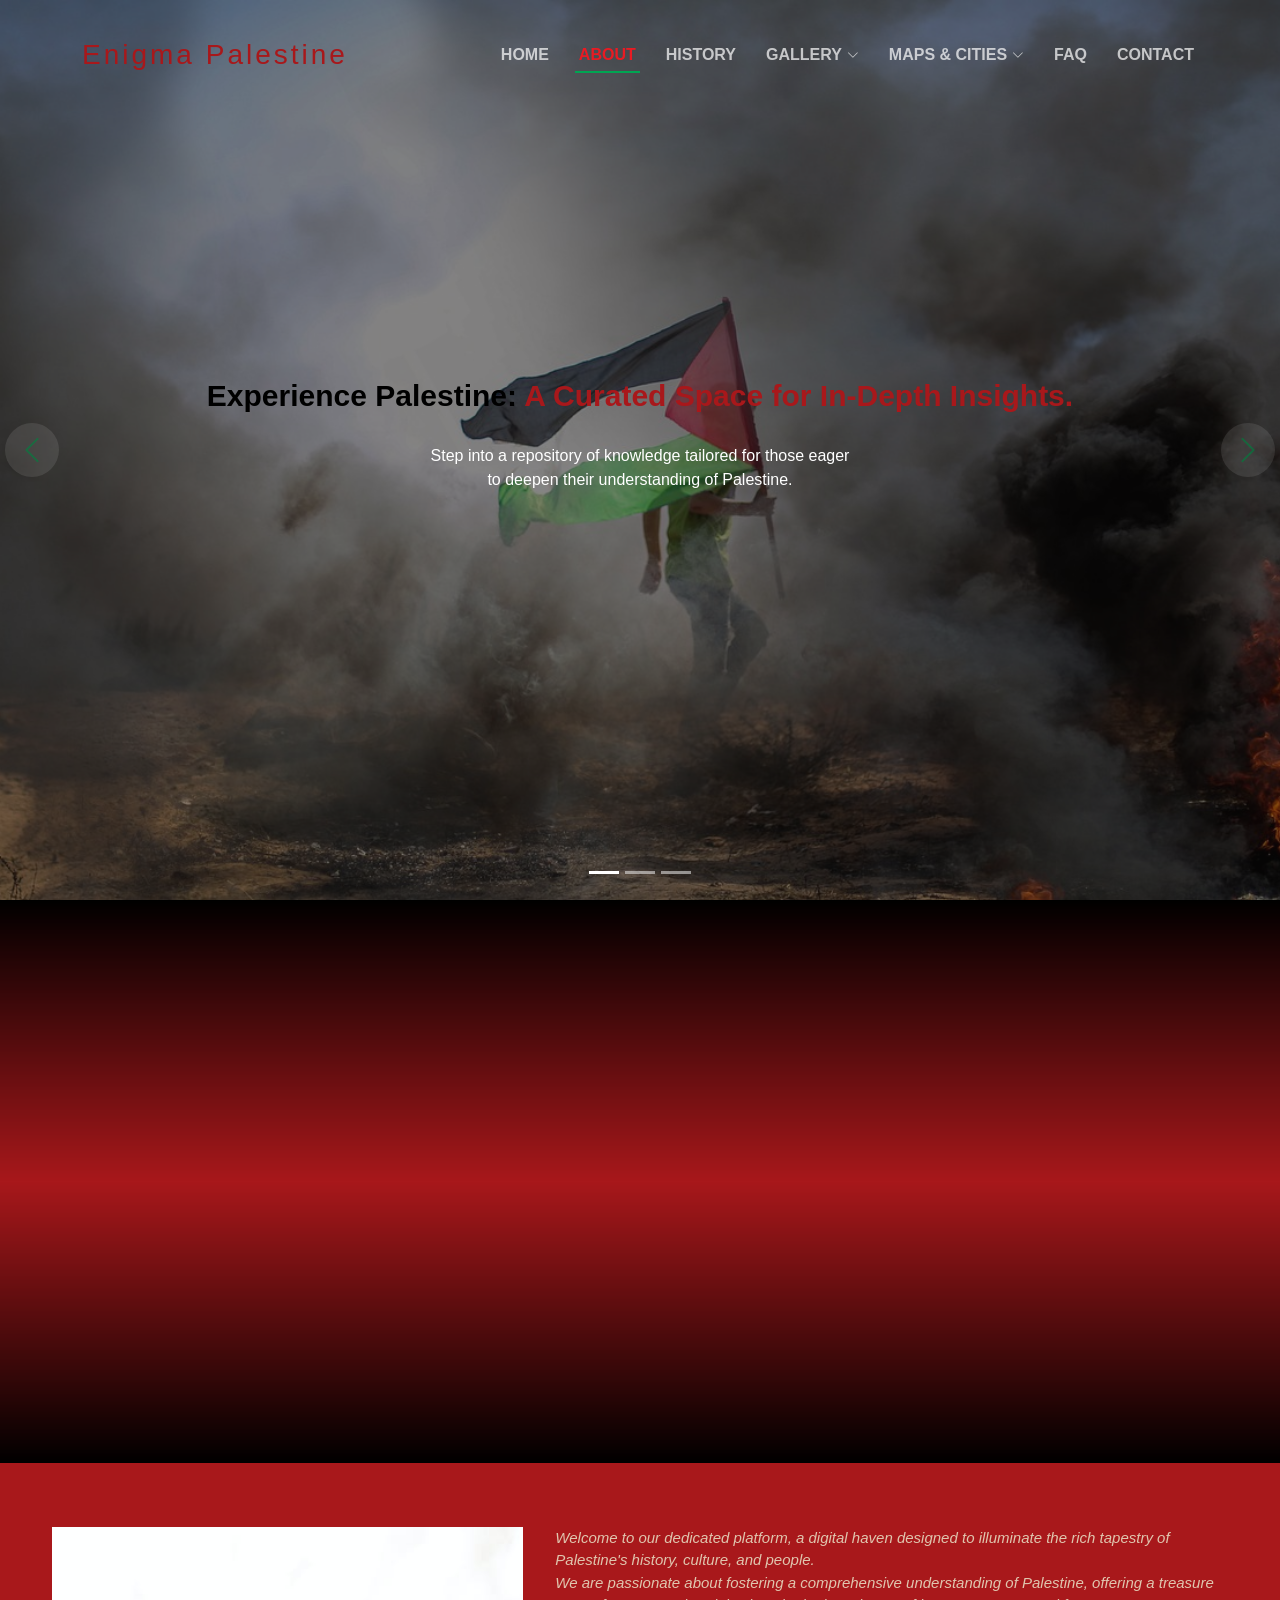
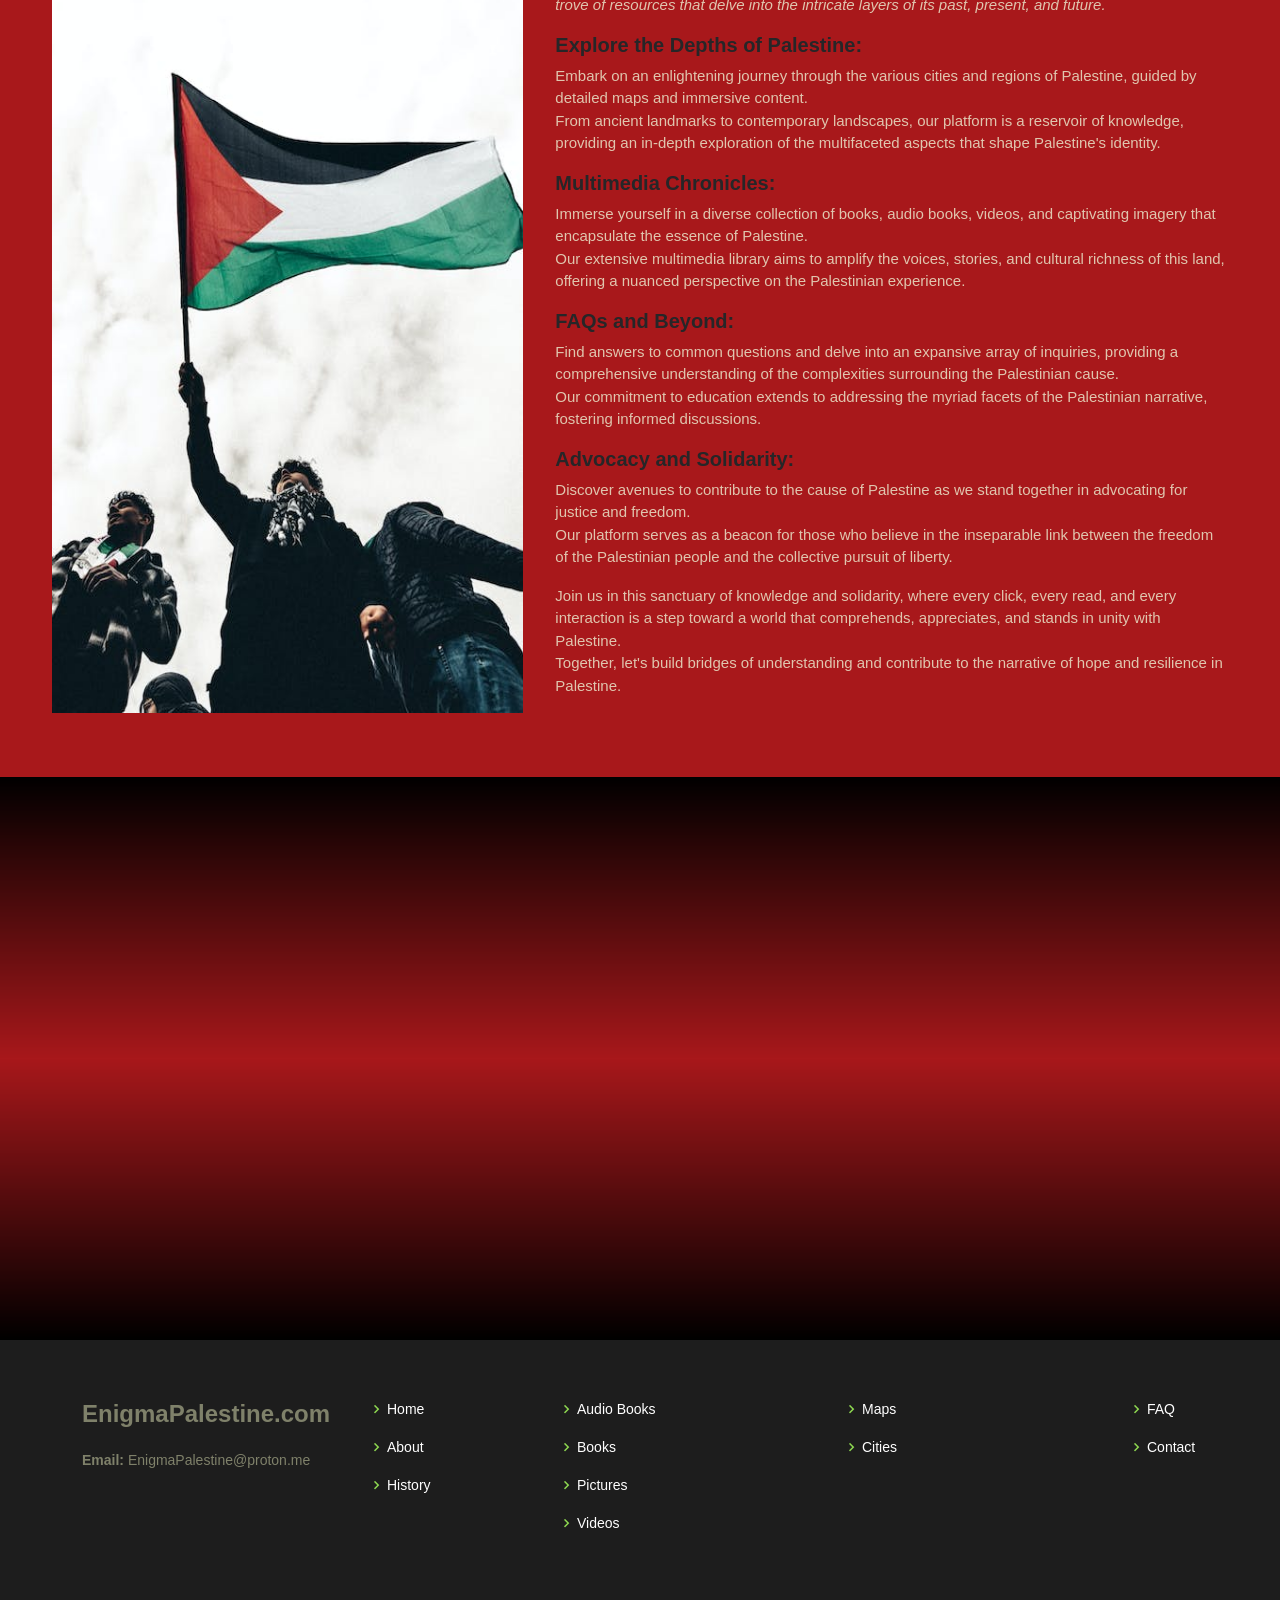
==== about.html @ 205404d0 "adjust the colours of about page." ====
<!DOCTYPE html>
<html lang="en">

    <head>
        <meta charset="utf-8">
        <meta content="width=device-width, initial-scale=1.0" name="viewport">

        <title>ABOUT</title>
        <meta content="" name="description">
        <meta content="" name="keywords">

                            <!-- Google Fonts -->

        <link href="https://fonts.googleapis.com/css?family=Poppins:300,300i,400,400i,600,600i,700,700i|Satisfy|Comic+Neue:300,300i,400,400i,700,700i" rel="stylesheet">

                            <!-- vendor Files -->

        <link href="./other/animate.css/animate.min.css" rel="stylesheet">
        <link href="./other/bootstrap/css/bootstrap.min.css" rel="stylesheet">
        <link href="./other/bootstrap-icons/bootstrap-icons.css" rel="stylesheet">
        <link href="./other/boxicons/css/boxicons.min.css" rel="stylesheet">
        <link href="./other/glightbox/css/glightbox.min.css" rel="stylesheet">
        <link href="./other/swiper/swiper-bundle.min.css" rel="stylesheet">
        <link href="./css/style.css" rel="stylesheet">

    </head>

    <body>

                            <!-- ======= Header ======= -->

        <header id="header" class="fixed-top d-flex align-items-center header-transparent">
            <div class="container-fluid container-xl d-flex align-items-center justify-content-between">

                <div class="logo me-auto">
                <h1><a href="index.html">Enigma Palestine</a></h1>
                </div>

                <nav id="navbar" class="navbar order-last order-lg-0">
                    <ul>
                        <li><a class="nav-link scrollto" href="index.html">Home</a></li>

                        <li><a class="nav-link scrollto active" href="about.html">About</a></li>

                        <li><a class="nav-link scrollto" href="history.html">History</a></li>

                        <li class="dropdown"><a class="nav-link scrollto" href="gallery.html"><span>Gallery</span> <i class="bi bi-chevron-down"></i></a>
                        <ul>
                            <li><a href="#">Audio Books</a></li>
                            <li><a href="#">Books</a></li>
                            <li><a href="#">Pictures</a></li>
                            <li><a href="#">Videos</a></li>
                        </ul>
                        </li>

                        <li class="dropdown"><a class="nav-link scrollto" href="maps&cities.html"><span>Maps & Cities</span> <i class="bi bi-chevron-down"></i></a>
                        <ul>
                            <li><a href="maps.html">Maps</a></li>
                            <li><a href="cities.html">Cities</a></li>
                        </ul>
                        </li>

                        <li><a class="nav-link scrollto" href="faq.html">FAQ</a></li>

                        <li><a class="nav-link scrollto" href="contact.html">Contact</a></li>
                    </ul>
                    <i class="bi bi-list mobile-nav-toggle"></i>
                </nav>

            </div>
        </header>

                            <!-- /Header -->

                            <!-- ======= Hero Section ======= -->

        <section id="hero">
            <div class="hero-container">
                <div id="heroCarousel" data-bs-interval="5000" class="carousel slide carousel-fade" data-bs-ride="carousel">
    
                    <ol class="carousel-indicators" id="hero-carousel-indicators"></ol>
    
                <div class="carousel-inner" role="listbox">
    
                                <!-- Slide 1 -->
                    <div class="carousel-item active" style="background-image: url(./img/slide.jpg);">
                        <div class="carousel-container">
                            <div class="carousel-content">
                            <h2 class="animate__animated animate__fadeInDown"><span>Experience Palestine:</span> A Curated Space for In-Depth Insights.</h2>
                            <p class="animate__animated animate__fadeInUp">Step into a repository of knowledge tailored for those eager to deepen their understanding of Palestine.</p>
                            </div>
                        </div>
                    </div>
    
                                <!-- Slide 2 -->
                    <div class="carousel-item" style="background-image: url(./img/slide.jpg);">
                    <div class="carousel-container">
                        <div class="carousel-content">
                        <h2 class="animate__animated animate__fadeInDown"><span>Championing Palestinian Freedom:</span> Our Collective Home.</h2>
                        <p class="animate__animated animate__fadeInUp">We stand as a haven for those who share the conviction that the freedom of the Palestinian people is a crucial element in attaining our shared liberation.<br>
                            Offering resources and historical insights, we embrace all who stand in solidarity with Palestine.</p>
                        </div>
                    </div>
                    </div>
    
                                <!-- Slide 3 -->
                    <div class="carousel-item" style="background-image: url(./img/slide.jpg);">
                    <div class="carousel-container">
                        <div class="carousel-content">
                        <h2 class="animate__animated animate__fadeInDown"><span>Solidarity for Palestine:</span> An Inclusive Haven.</h2>
                        <p class="animate__animated animate__fadeInUp">In this welcoming sanctuary, we bring together individuals who understand that the freedom of the Palestinian people is inseparable from our joint pursuit of collective liberty.<br>
                            Explore a treasure trove of materials and stories that echo the essence of unity in support of Palestine.</p>
                        </div>
                    </div>
                    </div>
    
                </div>
    
                <a class="carousel-control-prev" href="#heroCarousel" role="button" data-bs-slide="prev">
                    <span class="carousel-control-prev-icon bi bi-chevron-left" aria-hidden="true"></span>
                </a>
    
                <a class="carousel-control-next" href="#heroCarousel" role="button" data-bs-slide="next">
                    <span class="carousel-control-next-icon bi bi-chevron-right" aria-hidden="true"></span>
                </a>
    
                </div>
            </div>
        </section>
                        
                                                    <!-- /Hero -->

                            <!--======Banner======-->
        <main id="main">

        <section>
            <main>
                <div class='banner-3'></div>
            </main>
        </section>

                            <!--======/Banner======-->

                            <!-- ======= About Section ======= -->

        <section id="about" class="about">
            <div class="container-fluid p-5">

                <div class="row">

                    <div class="col-lg-5 align-items-stretch p-3">
                        <img src="./img/about.jpeg" style="width: 100%; height: 100%;" loading="lazy" alt="">
                    </div>
                    

                    <div class="col-lg-7 d-flex flex-column justify-content-center align-items-stretch p-3">

                        <div class="content">
                        <p class="fst-italic">
                            Welcome to our dedicated platform, a digital haven designed to illuminate the rich tapestry of Palestine's history, culture, and people.<br>
                            We are passionate about fostering a comprehensive understanding of Palestine, offering a treasure trove of resources that delve into the intricate layers of its past, present, and future.
                        </p>
                        <h4>Explore the Depths of Palestine:</h4>
                        <p>
                            Embark on an enlightening journey through the various cities and regions of Palestine, guided by detailed maps and immersive content.<br>
                            From ancient landmarks to contemporary landscapes, our platform is a reservoir of knowledge, providing an in-depth exploration of the multifaceted aspects that shape Palestine's identity.
                        </p>
                        <h4>Multimedia Chronicles:</h4>
                        <p>
                            Immerse yourself in a diverse collection of books, audio books, videos, and captivating imagery that encapsulate the essence of Palestine.<br>
                            Our extensive multimedia library aims to amplify the voices, stories, and cultural richness of this land, offering a nuanced perspective on the Palestinian experience.
                        </p>
                        <h4>FAQs and Beyond:</h4>
                        <p>
                            Find answers to common questions and delve into an expansive array of inquiries, providing a comprehensive understanding of the complexities surrounding the Palestinian cause.<br>
                            Our commitment to education extends to addressing the myriad facets of the Palestinian narrative, fostering informed discussions.
                        </p>
                        <h4>Advocacy and Solidarity:</h4>
                        <p>
                            Discover avenues to contribute to the cause of Palestine as we stand together in advocating for justice and freedom.<br>
                            Our platform serves as a beacon for those who believe in the inseparable link between the freedom of the Palestinian people and the collective pursuit of liberty.
                        </p>
                        <p>
                            Join us in this sanctuary of knowledge and solidarity, where every click, every read, and every interaction is a step toward a world that comprehends, appreciates, and stands in unity with Palestine.<br>
                            Together, let's build bridges of understanding and contribute to the narrative of hope and resilience in Palestine.</p>
                        </p>
                        </div>

                    </div>

                </div>

            </div>
        </section>

                        <!-- End About Section -->

                        <!--======Banner======-->

        <section>
            <main>
                <div class='banner-3'></div>
            </main>
        </section>

                        <!--======/Banner======-->

                            <!-- ======= Footer ======= -->

        <footer id="footer">
            <div class="footer-top">
                <div class="container">
                    <div class="row">
                
                        <div class="col-lg-3 col-md-6">
                        <div class="footer-info">
                            <h3>EnigmaPalestine.com</h3>
                            <p>
                            <strong>Email:</strong> EnigmaPalestine@proton.me<br>
                            </p>
                        </div>
                        </div>
                
                        <div class="col-lg-2 col-md-6 footer-links">
                        <ul>
                            <li><i class="bx bx-chevron-right"></i> <a href="index.html">Home</a></li>
                            <li><i class="bx bx-chevron-right"></i> <a href="about.html">About</a></li>
                            <li><i class="bx bx-chevron-right"></i> <a href="history.html">History</a></li>
                        </ul>
                        </div>
                
                        <div class="col-lg-3 col-md-6 footer-links">
                        <ul>
                            <li><i class="bx bx-chevron-right"></i> <a href="audiobooks.html">Audio Books</a></li>
                            <li><i class="bx bx-chevron-right"></i> <a href="books.html">Books</a></li>
                            <li><i class="bx bx-chevron-right"></i> <a href="pictures.html">Pictures</a></li>
                            <li><i class="bx bx-chevron-right"></i> <a href="videos.html">Videos</a></li>
                        </ul>
                        </div>
                
                        <div class="col-lg-3 col-md-6 footer-links">
                        <ul>
                            <li><i class="bx bx-chevron-right"></i> <a href="maps.html">Maps</a></li>
                            <li><i class="bx bx-chevron-right"></i> <a href="cities.html">Cities</a></li>
                        </ul>
                        </div>
                
                        <div class="col-lg-1 col-md-6 footer-links">
                        <ul>
                            <li><i class="bx bx-chevron-right"></i> <a href="faq.html">FAQ</a></li>
                            <li><i class="bx bx-chevron-right"></i> <a href="contact.html">Contact</a></li>
                        </ul>
                        </div>
                
                    </div>
                </div>
            </div>
        </footer>
        
                            <!-- /Footer -->

        <a href="#" class="back-to-top d-flex align-items-center justify-content-center"><i class="bi bi-arrow-up-short"></i></a>

                            <!-- JS Files -->
        <script src="./other/bootstrap/js/bootstrap.bundle.min.js"></script>
        <script src="./other/glightbox/js/glightbox.min.js"></script>
        <script src="./other/isotope-layout/isotope.pkgd.min.js"></script>
        <script src="./other/swiper/swiper-bundle.min.js"></script>
        <script src="./other/php-email-form/validate.js"></script>
        <script src="./js/main.js"></script>
    
    </body>

</html>
---- css/style.css ----
/*--------------------------------------------------------------
# General
--------------------------------------------------------------*/
body {
  font-family: "Open Sans", sans-serif;
  color: #262628;
  background-color: #A8181B;
}

a {
  text-decoration: none;
  color: #ffb03b;
}

a:hover {
  color: #ffc56e;
  text-decoration: none;
}

h1,
h2,
h3,
h4,
h5,
h6 {
  font-family: "Roboto", sans-serif;
}

/*---------------------------------------
# Banners Section
----------------------------------------*/
.banner-1 {
  width: 75%;
  margin-left: calc(50% - 50vw);
  width: 100vw;
  height: 62.5vmin;
  min-height: 15em;
  background: linear-gradient(#000, transparent, #000),
              url('../img/banner/01.jpg') 50% / cover fixed; /* Use fixed background-attachment */
  background-blend-mode: multiply;
  overflow: hidden; /* Hide overflowing content */
}

.banner-2 {
  width: 75%;
  margin-left: calc(50% - 50vw);
  width: 100vw;
  height: 62.5vmin;
  min-height: 15em;
  background: linear-gradient(#000, transparent, #000),
              url('../img/banner/02.jpg') 50% / cover fixed; /* Use fixed background-attachment */
  background-blend-mode: multiply;
  overflow: hidden; /* Hide overflowing content */
}

.banner-3 {
  width: 75%;
  margin-left: calc(50% - 50vw);
  width: 100vw;
  height: 62.5vmin;
  min-height: 15em;
  background: linear-gradient(#000, transparent, #000),
              url('../img/banner/03.jpg') 50% / cover fixed; /* Use fixed background-attachment */
  background-blend-mode: multiply;
  overflow: hidden; /* Hide overflowing content */
}

.banner-4 {
  width: 75%;
  margin-left: calc(50% - 50vw);
  width: 100vw;
  height: 62.5vmin;
  min-height: 15em;
  background: linear-gradient(#000, transparent, #000),
              url('../img/banner/04.jpg') 50% / cover fixed; /* Use fixed background-attachment */
  background-blend-mode: multiply;
  overflow: hidden; /* Hide overflowing content */
}

.banner-5 {
  width: 75%;
  margin-left: calc(50% - 50vw);
  width: 100vw;
  height: 62.5vmin;
  min-height: 15em;
  background: linear-gradient(#000, transparent, #000),
              url('../img/banner/05.jpg') 50% / cover fixed; /* Use fixed background-attachment */
  background-blend-mode: multiply;
  overflow: hidden; /* Hide overflowing content */
}

.banner-6 {
  width: 75%;
  margin-left: calc(50% - 50vw);
  width: 100vw;
  height: 62.5vmin;
  min-height: 15em;
  background: linear-gradient(#000, transparent, #000),
              url('../img/banner/06.jpg') 50% / cover fixed; /* Use fixed background-attachment */
  background-blend-mode: multiply;
  overflow: hidden; /* Hide overflowing content */
}

.banner-7 {
  width: 75%;
  margin-left: calc(50% - 50vw);
  width: 100vw;
  height: 62.5vmin;
  min-height: 15em;
  background: linear-gradient(#000, transparent, #000),
              url('../img/banner/07.jpg') 50% / cover fixed; /* Use fixed background-attachment */
  background-blend-mode: multiply;
  overflow: hidden; /* Hide overflowing content */
}
/*--------------------------------------------------------------
# Back to top button
--------------------------------------------------------------*/
.back-to-top {
  position: fixed;
  visibility: hidden;
  opacity: 0;
  right: 15px;
  bottom: 15px;
  z-index: 996;
  background: #00A552;
  width: 40px;
  height: 40px;
  border-radius: 4px;
  transition: all 0.4s;
}

.back-to-top i {
  font-size: 28px;
  color: #fff;
  line-height: 0;
}

.back-to-top:hover {
  background: #00A552;
  color: #fff;
}

.back-to-top.active {
  visibility: visible;
  opacity: 1;
}

/*--------------------------------------------------------------
# Header
--------------------------------------------------------------*/
#header {
  top: 20px;
  height: 70px;
  z-index: 997;
  transition: all 0.5s;
  padding: 10px 0;
  background: rgba(26, 24, 22, 0.85);
}

#header.header-transparent {
  background: transparent;
}

#header.header-scrolled {
  top: 0;
  background: rgba(26, 24, 22, 0.85);
}

#header .logo h1 {
  font-size: 28px;
  margin: 0;
  line-height: 1;
  font-weight: 400;
  letter-spacing: 3px;
}

#header .logo h1 a,
#header .logo h1 a:hover {
  color: #A8181B;
  text-decoration: none;
}

#header .logo img {
  padding: 0;
  margin: 0;
  max-height: 40px;
}

/*--------------------------------------------------------------
# Navigation Menu
--------------------------------------------------------------*/
/**
* Desktop Navigation 
*/
.navbar {
  padding: 0;
}

.navbar ul {
  margin: 0;
  padding: 0;
  display: flex;
  list-style: none;
  align-items: center;
}

.navbar li {
  position: relative;
}

.navbar>ul>li {
  white-space: nowrap;
  padding: 10px 0 10px 22px;
}

.navbar a,
.navbar a:focus {
  display: flex;
  align-items: center;
  justify-content: space-between;
  padding: 0 4px;
  font-family: "Roboto", sans-serif;
  font-size: 16px;
  font-weight: 600;
  color: rgba(255, 255, 255, 0.7);
  white-space: nowrap;
  transition: 0.3s;
  text-transform: uppercase;
  position: relative;
}

.navbar a i,
.navbar a:focus i {
  font-size: 12px;
  line-height: 0;
  margin-left: 5px;
}

.navbar>ul>li>a:before {
  content: "";
  position: absolute;
  width: 100%;
  height: 2px;
  bottom: -6px;
  left: 0;
  background-color: #00A552;
  visibility: hidden;
  width: 0px;
  transition: all 0.3s ease-in-out 0s;
}

.navbar a:hover:before,
.navbar li:hover>a:before,
.navbar .active:before {
  visibility: visible;
  width: 100%;
}

.navbar a:hover,
.navbar .active,
.navbar .active:focus,
.navbar li:hover>a {
  color: #E91B23;
}

.navbar .getstarted,
.navbar .getstarted:focus {
  padding: 8px 25px;
  margin-left: 12px;
  border-radius: 4px;
  color: #fff;
  font-weight: 400;
  font-family: "Poppins", sans-serif;
  border: 2px solid #5c9f24;
}

.navbar .getstarted:hover,
.navbar .getstarted:focus:hover {
  color: #fff;
  background: #5c9f24;
}

.navbar .getstarted:hover:before,
.navbar li:hover>.getstarted:before {
  visibility: hidden;
}

.navbar .dropdown ul {
  display: block;
  position: absolute;
  left: 22px;
  top: calc(100% + 30px);
  margin: 0;
  padding: 10px 0;
  z-index: 99;
  opacity: 0;
  visibility: hidden;
  background: rgba(255, 255, 255, 0.7);
  box-shadow: 0px 0px 30px rgba(127, 137, 161, 0.25);
  transition: 0.3s;
}

.navbar .dropdown ul li {
  min-width: 200px;
}

.navbar .dropdown ul a {
  padding: 10px 20px;
  font-size: 15px;
  font-weight: 600;
  text-transform: none;
  color: #2a2a2a;
}

.navbar .dropdown ul a i {
  font-size: 12px;
}

.navbar .dropdown ul a:hover,
.navbar .dropdown ul .active:hover,
.navbar .dropdown ul li:hover>a {
  color: #A8181B;
}

.navbar .dropdown:hover>ul {
  opacity: 1;
  top: 100%;
  visibility: visible;
}

.navbar .dropdown .dropdown ul {
  top: 0;
  left: calc(100% - 30px);
  visibility: hidden;
}

.navbar .dropdown .dropdown:hover>ul {
  opacity: 1;
  top: 0;
  left: 100%;
  visibility: visible;
}

@media (max-width: 1366px) {
  .navbar .dropdown .dropdown ul {
    left: -90%;
  }

  .navbar .dropdown .dropdown:hover>ul {
    left: -100%;
  }
}

/**
* Mobile Navigation 
*/
.mobile-nav-toggle {
  color: #00A552;
  font-size: 28px;
  cursor: pointer;
  display: none;
  line-height: 0;
  transition: 0.5s;
}

.mobile-nav-toggle.bi-x {
  color: #00A552;
}

@media (max-width: 991px) {
  .mobile-nav-toggle {
    display: block;
  }

  .navbar ul {
    display: none;
  }
}

.navbar-mobile {
  position: fixed;
  overflow: hidden;
  top: 0;
  right: 0;
  left: 0;
  bottom: 0;
  background: rgba(17, 17, 17, 0.9);
  transition: 0.3s;
  z-index: 999;
}

.navbar-mobile .mobile-nav-toggle {
  position: absolute;
  top: 15px;
  right: 15px;
}

.navbar-mobile ul {
  display: block;
  position: absolute;
  top: 55px;
  right: 15px;
  bottom: 15px;
  left: 15px;
  padding: 10px 0;
  background-color: #7F816A;
  overflow-y: auto;
  transition: 0.3s;
}

.navbar-mobile a,
.navbar-mobile a:focus {
  padding: 10px 20px;
  font-size: 15px;
  color: #2a2a2a;
}

.navbar-mobile a:hover,
.navbar-mobile .active,
.navbar-mobile li:hover>a {
  color: #A8181B;
}

.navbar-mobile>ul>li {
  white-space: nowrap;
  padding: 0;
}

.navbar-mobile a:hover:before,
.navbar-mobile li:hover>a:before,
.navbar-mobile .active:before {
  visibility: hidden;
}

.navbar-mobile .getstarted,
.navbar-mobile .getstarted:focus {
  margin: 15px;
  color: #5c9f24;
  padding-left: 15px;
}

.navbar-mobile .dropdown ul {
  position: static;
  display: none;
  margin: 10px 20px;
  padding: 10px 0;
  z-index: 99;
  opacity: 1;
  visibility: visible;
  background: #7F816A;
  box-shadow: 0px 0px 30px rgba(127, 137, 161, 0.25);
}

.navbar-mobile .dropdown ul li {
  min-width: 200px;
}

.navbar-mobile .dropdown ul a {
  padding: 10px 20px;
}

.navbar-mobile .dropdown ul a i {
  font-size: 12px;
}

.navbar-mobile .dropdown ul a:hover,
.navbar-mobile .dropdown ul .active:hover,
.navbar-mobile .dropdown ul li:hover>a {
  color: #5c9f24;
}

.navbar-mobile .dropdown>.dropdown-active {
  display: block;
}


/*--------------------------------------------------------------
# Hero Section
--------------------------------------------------------------*/
#hero {
  width: 100%;
  height: 100vh;
  background-color: rgba(39, 37, 34, 0.8);
  overflow: hidden;
  padding: 0;
}

#hero .carousel-item {
  width: 100%;
  height: 100vh;
  background-size: cover;
  background-position: center;
  background-repeat: no-repeat;
}

#hero .carousel-item::before {
  content: "";
  background-color: rgba(12, 11, 10, 0.5);
  position: absolute;
  top: 0;
  right: 0;
  left: 0;
  bottom: 0;
}

#hero .carousel-container {
  display: flex;
  justify-content: center;
  align-items: center;
  position: absolute;
  bottom: 0;
  top: 0;
  left: 0;
  right: 0;
}

#hero .carousel-content {
  text-align: center;
}

#hero h2 {
  color: #A8181B;
  margin-bottom: 30px;
  font-size: 30px;
  font-weight: 700;
}

#hero h2 span {
  color: black;
}

#hero p {
  width: 80%;
  animation-delay: 0.4s;
  margin: 0 auto 30px auto;
  color: #FFFFFF;
}

#hero .carousel-inner .carousel-item {
  transition-property: opacity;
  background-position: center top;
}

#hero .carousel-inner .carousel-item,
#hero .carousel-inner .active.carousel-item-start,
#hero .carousel-inner .active.carousel-item-end {
  opacity: 0;
}

#hero .carousel-inner .active,
#hero .carousel-inner .carousel-item-next.carousel-item-start,
#hero .carousel-inner .carousel-item-prev.carousel-item-end {
  opacity: 1;
  transition: 0.5s;
}

#hero .carousel-inner .carousel-item-next,
#hero .carousel-inner .carousel-item-prev,
#hero .carousel-inner .active.carousel-item-start,
#hero .carousel-inner .active.carousel-item-end {
  left: 0;
  transform: translate3d(0, 0, 0);
}

#hero .carousel-control-next-icon,
#hero .carousel-control-prev-icon {
  background: none;
  font-size: 30px;
  line-height: 0;
  width: auto;
  height: auto;
  background: rgba(255, 255, 255, 0.2);
  border-radius: 50px;
  transition: 0.3s;
  color: #00A552;
  width: 54px;
  height: 54px;
  display: flex;
  align-items: center;
  justify-content: center;
}

#hero .carousel-control-next-icon:hover,
#hero .carousel-control-prev-icon:hover {
  background: rgba(255, 255, 255, 0.3);
  color: #A8181B;
}

#hero .carousel-indicators li {
  cursor: pointer;
  list-style-type: none;
}

@media (max-width: 768px) {
  #hero h2 {
    font-size: 28px;
  }
}

@media (min-width: 1024px) {
  #hero p {
    width: 50%;
  }

  #hero .carousel-control-prev,
  #hero .carousel-control-next {
    width: 5%;
  }
}

/*--------------------------------------------------------------
# Sections General
--------------------------------------------------------------*/


.section-bg {
  background-color: white;
}

.section-title {
  text-align: center;
  padding-bottom: 30px;
}

.section-title h2 {
  margin: 15px 0 0 0;
  font-size: 32px;
  font-weight: 700;
  color: #262628;
}

.section-title h2 span {
  color: #7F816A;
}

.section-title p {
  margin: 15px auto 0 auto;
  font-weight: 300;
  color: #E0C5AE;
}

@media (min-width: 1024px) {
  .section-title p {
    width: 50%;
  }
}

/*--------------------------------------------------------------
# About
--------------------------------------------------------------*/


.about .content h4 {
  font-size: 20px;
  font-weight: 700;
  margin-top: 5px;
  color: #262628;
}

.about .content p {
  font-size: 15px;
  color: #E0C5AE;
}

.about .content ul {
  list-style: none;
  padding: 0;
}

.about .content ul li+li {
  margin-top: 15px;
}

.about .content ul li {
  position: relative;
  padding-left: 26px;
}

.about .content ul i {
  font-size: 20px;
  color: #ffb03b;
  position: absolute;
  left: 0;
  top: 2px;
}

.about .content p:last-child {
  margin-bottom: 0;
}

/*--------------------------------------------------------------
#History
--------------------------------------------------------------*/
.history .box {
  padding: 50px 30px;
  box-shadow: 0px 2px 15px rgba(0, 0, 0, 0.1);
  transition: all ease-in-out 0.3s;
  height: 100%;
  cursor: pointer;
}

.history .box span {
  display: block;
  font-size: 28px;
  font-weight: 700;
  color: #5c9f24;
}

.history .box h4 {
  font-size: 24px;
  font-weight: 600;
  padding: 0;
  margin: 20px 0;
  color: #ed3c0d;
}

.history .box p {
  color: #2a2a2a;
  font-size: 15px;
  margin: 0;
  padding: 0;
}

.history .box:hover {
  background: #ed3c0d;
  padding: 30px 30px 70px 30px;
  box-shadow: 10px 15px 30px rgba(0, 0, 0, 0.18);
}

.history .box:hover span,
.history .box:hover h4,
.history .box:hover p {
  color: #fff;
}

/*--------------------------------------------------------------
# Gallery
--------------------------------------------------------------*/
.box {
  max-width: 1200px; /* Set a maximum width or use a percentage */
  width: 100%; /* Ensure the container takes the full width of its parent */
  margin: 0 auto; /* Center the container horizontally */
  display: grid;
  grid-template-columns: repeat(auto-fit, minmax(350px, 1fr));
  grid-gap: 15px;
}

.card{
  position: relative;
  width: 300px;
  height: 350px;
  background: #fff;
  margin: 0 auto;
  border-radius: 4px;
  box-shadow:0 2px 10px rgba(0,0,0,.2);
}
.card:before,
.card:after
{
  content:"";
  position: absolute;
  top: 0;
  left: 0;
  width: 100%;
  height: 100%;
  border-radius: 4px;
  background: #fff;
  transition: 0.5s;
  z-index:-1;
}
.card:hover:before{
transform: rotate(20deg);
box-shadow: 0 2px 20px rgba(0,0,0,.2);
}
.card:hover:after{
transform: rotate(10deg);
box-shadow: 0 2px 20px rgba(0,0,0,.2);
}
.card .imgBx{
position: absolute;
top: 10px;
left: 10px;
bottom: 10px;
right: 10px;
background: #222;
transition: 0.5s;
z-index: 1;
}

.card:hover .imgBx
{
  bottom: 80px;
}

.card .imgBx img{
  position: absolute;
  top: 0;
  left: 0;
  width: 100%;
  height: 100%;
  object-fit: cover;
}

.card .details{
  position: absolute;
  left: 10px;
  right: 10px;
  bottom: 10px;
  height: 60px;
  text-align: center;
}

.card .details h2{
  margin: 0;
  padding: 0;
  font-weight: 600;
  font-size: 20px;
  color: #777;
  text-transform: uppercase;
} 

.card .details h2 span{
font-weight: 500;
font-size: 16px;
color: #f38695;
display: block;
margin-top: 5px;
} 

/*--------------------------------------------------------------
#Maps & Cities 
--------------------------------------------------------------*/
.map-box {
  max-width: 1200px; /* Set a maximum width or use a percentage */
  width: 100%; /* Ensure the container takes the full width of its parent */
  margin: 0 auto; /* Center the container horizontally */
  display: grid;
  grid-template-columns: repeat(auto-fit, minmax(350px, 1fr));
  grid-gap: 15px;
}

.map-card{
  position: relative;
  width: 300px;
  height: 350px;
  background: #fff;
  margin: 0 auto;
  border-radius: 4px;
  box-shadow:0 2px 10px rgba(0,0,0,.2);
}
.map-card:before,
.map-card:after
{
  content:"";
  position: absolute;
  top: 0;
  left: 0;
  width: 100%;
  height: 100%;
  border-radius: 4px;
  background: #fff;
  transition: 0.5s;
  z-index:-1;
}
.map-card:hover:before{
transform: rotate(20deg);
box-shadow: 0 2px 20px rgba(0,0,0,.2);
}
.map-card:hover:after{
transform: rotate(10deg);
box-shadow: 0 2px 20px rgba(0,0,0,.2);
}
.map-card .map-imgBx{
position: absolute;
top: 10px;
left: 10px;
bottom: 10px;
right: 10px;
background: #222;
transition: 0.5s;
z-index: 1;
}

.map-card:hover .map-imgBx
{
  bottom: 80px;
}

.map-card .map-imgBx img{
  position: absolute;
  top: 0;
  left: 0;
  width: 100%;
  height: 100%;
  object-fit: cover;
}

.map-card .map-details{
  position: absolute;
  left: 10px;
  right: 10px;
  bottom: 10px;
  height: 60px;
  text-align: center;
}

.map-card .map-details h2{
  margin: 0;
  padding: 0;
  font-weight: 600;
  font-size: 20px;
  color: #777;
  text-transform: uppercase;
} 

.map-card .map-details h2 span{
font-weight: 500;
font-size: 16px;
color: #f38695;
display: block;
margin-top: 5px;
} 

/*--------------------------------------------------------------
# Frequently Asked Questions
--------------------------------------------------------------*/
.faq .faq-list {
  padding: 0 100px;
}

.faq .faq-list ul {
  padding: 0;
  list-style: none;
}

.faq .faq-list li+li {
  margin-top: 15px;
}

.faq .faq-list li {
  padding: 20px;
  background: #fff;
  border-radius: 4px;
  position: relative;
}

.faq .faq-list a {
  display: block;
  position: relative;
  font-family: "Poppins", sans-serif;
  font-size: 16px;
  line-height: 24px;
  font-weight: 500;
  padding: 0 30px;
  outline: none;
  cursor: pointer;
}

.faq .faq-list .icon-help {
  font-size: 24px;
  position: absolute;
  right: 0;
  left: 20px;
  color: #9cdc66;
}

.faq .faq-list .icon-show,
.faq .faq-list .icon-close {
  font-size: 24px;
  position: absolute;
  right: 0;
  top: 0;
}

.faq .faq-list p {
  margin-bottom: 0;
  padding: 10px 0 0 0;
}

.faq .faq-list .icon-show {
  display: none;
}

.faq .faq-list a.collapsed {
  color: #343a40;
}

.faq .faq-list a.collapsed:hover {
  color: #5c9f24;
}

.faq .faq-list a.collapsed .icon-show {
  display: inline-block;
}

.faq .faq-list a.collapsed .icon-close {
  display: none;
}

@media (max-width: 1200px) {
  .faq .faq-list {
    padding: 0;
  }
}

/*--------------------------------------------------------------
# Contact
--------------------------------------------------------------*/
.contact .info-wrap {
  box-shadow: 0px 2px 15px rgba(0, 0, 0, 0.1);
  padding: 30px;
}

.contact .info {
  background: #fff;
}

.contact .info i {
  font-size: 20px;
  color: #ffb03b;
  float: left;
  width: 44px;
  height: 44px;
  background: #fff6e8;
  display: flex;
  justify-content: center;
  align-items: center;
  border-radius: 50px;
  transition: all 0.3s ease-in-out;
}

.contact .info h4 {
  padding: 0 0 0 60px;
  font-size: 18px;
  font-weight: 600;
  margin-bottom: 5px;
  color: #433f39;
  font-family: "Poppins", sans-serif;
}

.contact .info p {
  padding: 0 0 0 60px;
  margin-bottom: 0;
  font-size: 14px;
  color: #7a7368;
}

.contact .info:hover i {
  background: #ffb03b;
  color: #fff;
}

.contact .php-email-form {
  width: 100%;
  box-shadow: 0 0 24px 0 rgba(0, 0, 0, 0.12);
  padding: 30px;
  background: #fff;
}

.contact .php-email-form .form-group {
  padding-bottom: 8px;
}

.contact .php-email-form .error-message {
  display: none;
  color: #fff;
  background: #ed3c0d;
  text-align: center;
  padding: 15px;
  font-weight: 600;
}

.contact .php-email-form .sent-message {
  display: none;
  color: #fff;
  background: #18d26e;
  text-align: center;
  padding: 15px;
  font-weight: 600;
}

.contact .php-email-form .loading {
  display: none;
  background: #fff;
  text-align: center;
  padding: 15px;
}

.contact .php-email-form .loading:before {
  content: "";
  display: inline-block;
  border-radius: 50%;
  width: 24px;
  height: 24px;
  margin: 0 10px -6px 0;
  border: 3px solid #18d26e;
  border-top-color: #eee;
  animation: animate-loading 1s linear infinite;
}

.contact .php-email-form input,
.contact .php-email-form textarea {
  border-radius: 0;
  box-shadow: none;
  font-size: 14px;
}

.contact .php-email-form input {
  height: 44px;
}

.contact .php-email-form textarea {
  padding: 10px 12px;
}

.contact .php-email-form button[type=submit] {
  background: #18d26e;
  border: 0;
  padding: 10px 24px;
  color: #fff;
  transition: 0.4s;
  border-radius: 50px;
}

.contact .php-email-form button[type=submit]:hover {
  background: #ed3c0d;
}

@keyframes animate-loading {
  0% {
    transform: rotate(0deg);
  }

  100% {
    transform: rotate(360deg);
  }
}

/*--------------------------------------------------------------
# Images Slider Section
--------------------------------------------------------------*/
.images-slider {
  overflow: hidden;
}

.images-slider .swiper-pagination {
  margin-top: 20px;
  position: relative;
}

.images-slider .swiper-pagination .swiper-pagination-bullet {
  width: 12px;
  height: 12px;
  background-color: #00A552;
  opacity: 1;
}

.images-slider .swiper-pagination .swiper-pagination-bullet-active {
  background-color: #A8181B;
}

.images-slider .swiper-slide-active {
  text-align: center;
}

@media (min-width: 992px) {
  .images-slider .swiper-wrapper {
    padding: 40px 0;
  }

  .images-slider .swiper-slide-active {
    border: 6px solid var(--color-primary);
    padding: 4px;
    background: #A8181B;
    z-index: 1;
    transform: scale(1.2);
  }
}

/*--------------------------------------------------------------
# Footer
--------------------------------------------------------------*/
#footer {
  background: #111111;
  padding: 0 0 30px 0;
  color: #fff;
  font-size: 14px;
}

#footer .footer-top {
  background: #1d1d1d;
  border-bottom: 1px solid #2f2f2f;
  padding: 60px 0 30px 0;
}

#footer .footer-top .footer-info {
  margin-bottom: 30px;
}

#footer .footer-top .footer-info h3 {
  font-size: 24px;
  margin: 0 0 20px 0;
  padding: 2px 0 2px 0;
  line-height: 1;
  font-weight: 700;
  color: #7F816A;
}

#footer .footer-top .footer-info p {
  font-size: 14px;
  line-height: 24px;
  margin-bottom: 0;
  font-family: "Roboto", sans-serif;
  color: #7F816A;
}

#footer .footer-top .social-links a {
  font-size: 18px;
  display: inline-block;
  background: #2a2a2a;
  color: #fff;
  line-height: 1;
  padding: 8px 0;
  margin-right: 4px;
  border-radius: 50%;
  text-align: center;
  width: 36px;
  height: 36px;
  transition: 0.3s;
}

#footer .footer-top .social-links a:hover {
  background: #5c9f24;
  color: #fff;
  text-decoration: none;
}

#footer .footer-top h4 {
  font-size: 16px;
  font-weight: 600;
  color: #fff;
  position: relative;
  padding-bottom: 12px;
}

#footer .footer-top .footer-links {
  margin-bottom: 30px;
}

#footer .footer-top .footer-links ul {
  list-style: none;
  padding: 0;
  margin: 0;
}

#footer .footer-top .footer-links ul i {
  padding-right: 2px;
  color: #8ed851;
  font-size: 18px;
  line-height: 1;
}

#footer .footer-top .footer-links ul li {
  padding: 10px 0;
  display: flex;
  align-items: center;
}

#footer .footer-top .footer-links ul li:first-child {
  padding-top: 0;
}

#footer .footer-top .footer-links ul a {
  color: #fff;
  transition: 0.3s;
  display: inline-block;
  line-height: 1;
}

#footer .footer-top .footer-links ul a:hover {
  color: #81d33d;
}

#footer .footer-top .footer-newsletter form {
  margin-top: 30px;
  background: #fff;
  padding: 6px 10px;
  position: relative;
  border-radius: 4px;
}

#footer .footer-top .footer-newsletter form input[type=email] {
  border: 0;
  padding: 4px;
  width: calc(100% - 110px);
}

#footer .footer-top .footer-newsletter form input[type=submit] {
  position: absolute;
  top: 0;
  right: -2px;
  bottom: 0;
  border: 0;
  background: none;
  font-size: 16px;
  padding: 0 20px;
  background: #5c9f24;
  color: #fff;
  transition: 0.3s;
  border-radius: 0 4px 4px 0;
}

#footer .footer-top .footer-newsletter form input[type=submit]:hover {
  background: #6ab82a;
}

#footer .copyright {
  text-align: center;
  padding-top: 30px;
}

#footer .credits {
  padding-top: 10px;
  text-align: center;
  font-size: 13px;
  color: #fff;
}
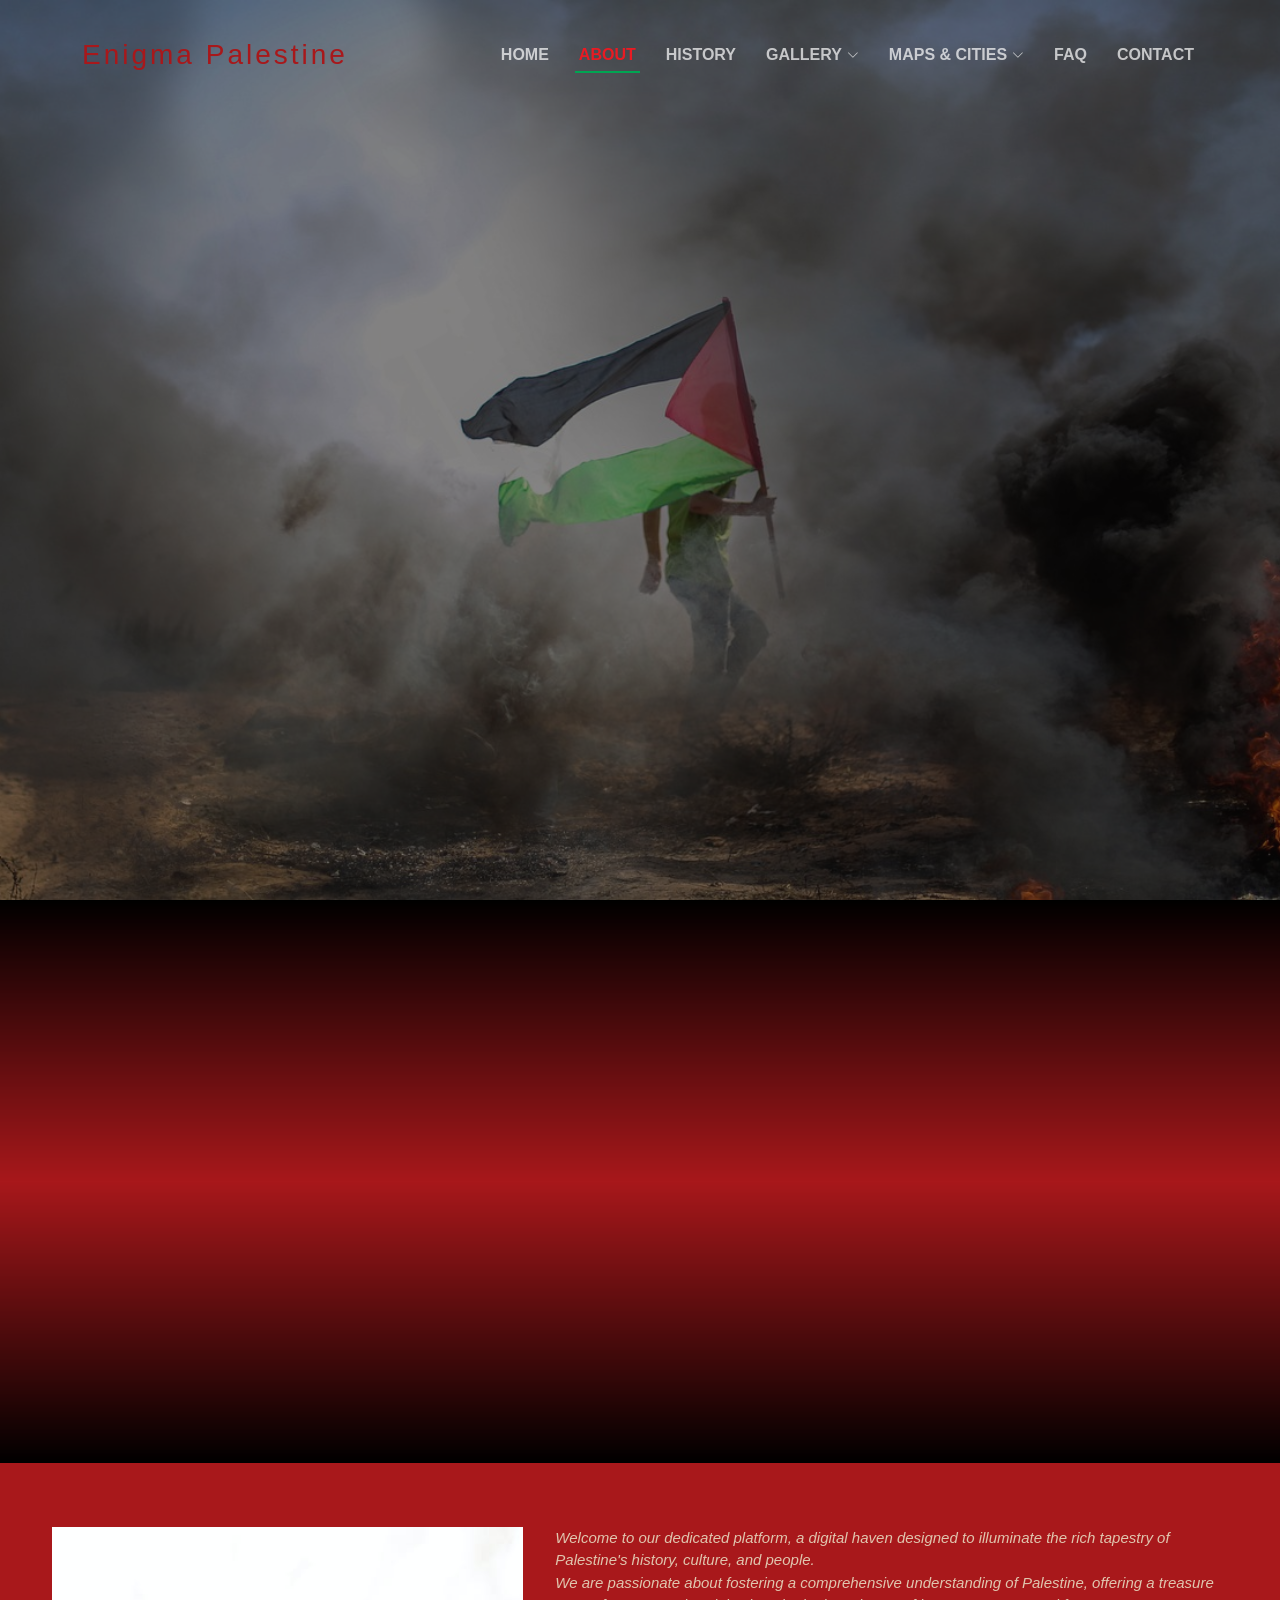
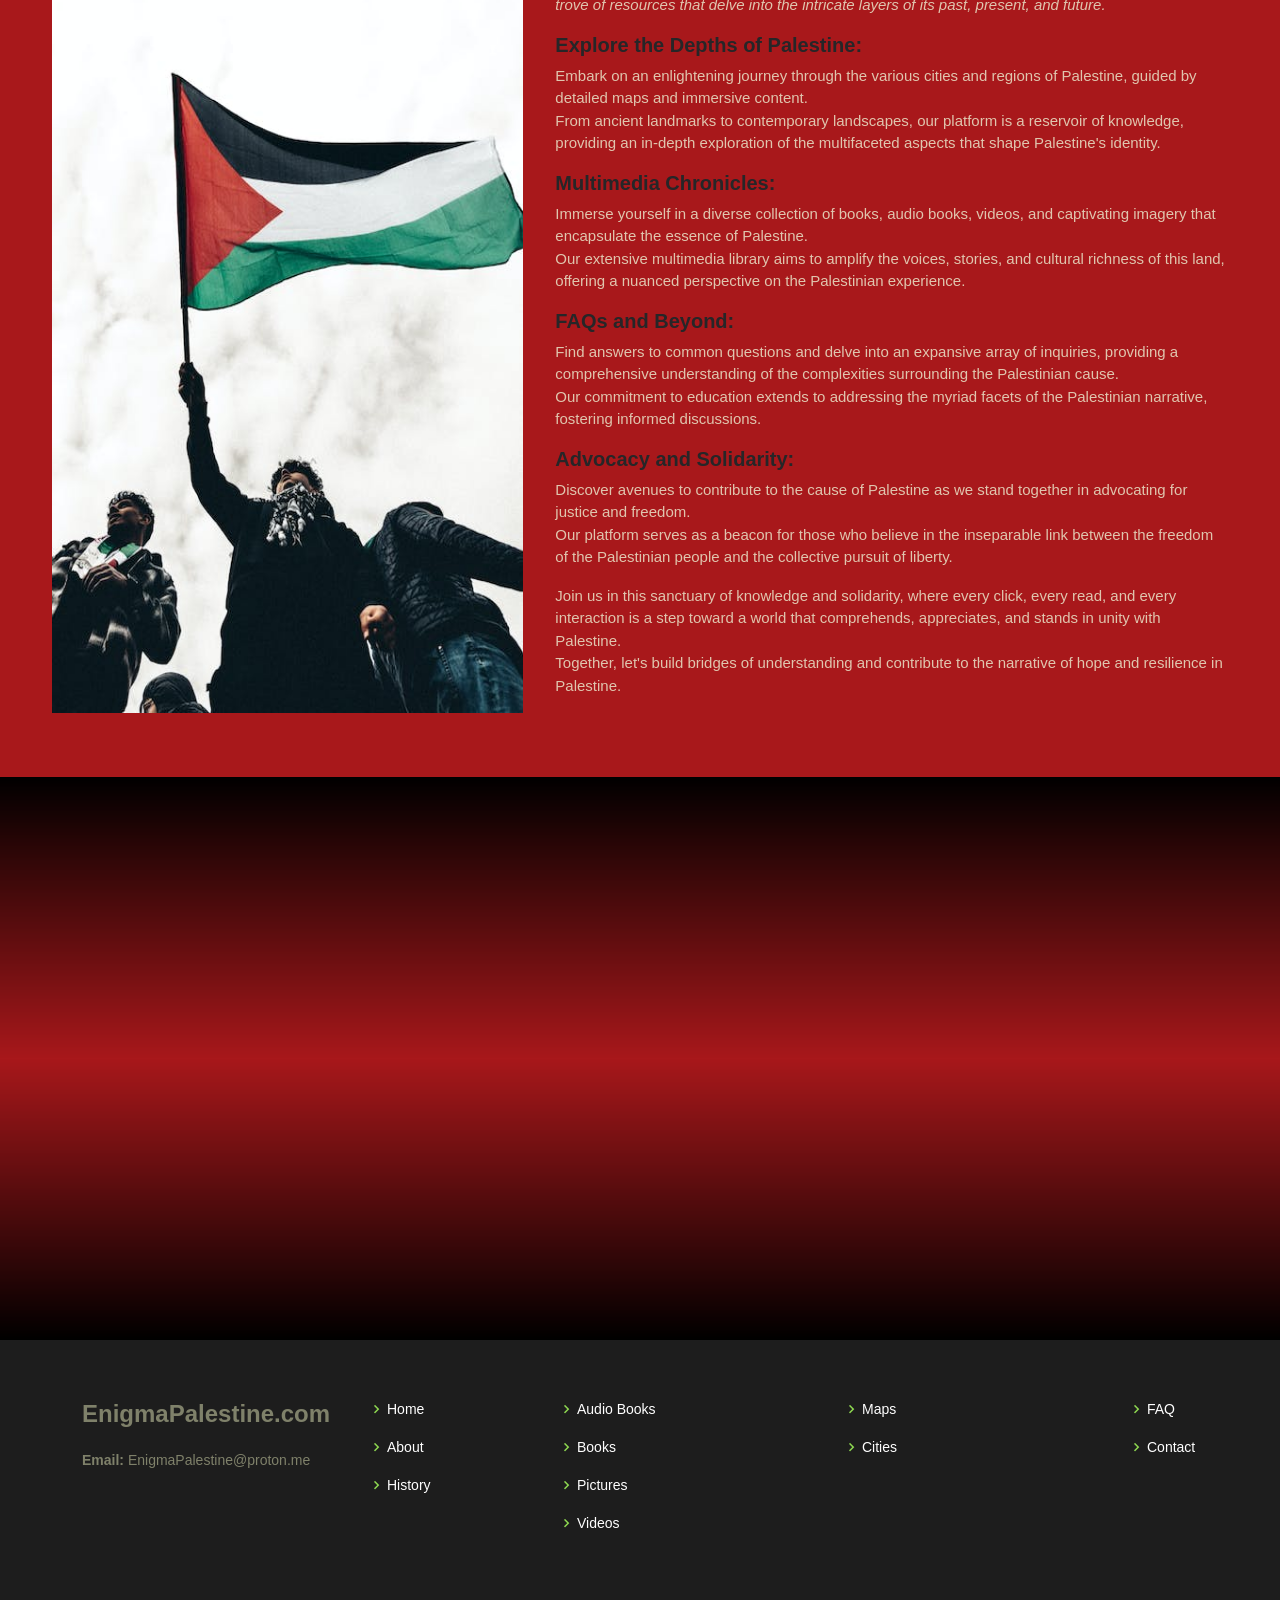
==== commit 3fd87941: "adjust the hero section in all pages." ====
--- a/about.html
+++ b/about.html
@@ -46,10 +46,10 @@
 
                         <li class="dropdown"><a class="nav-link scrollto" href="gallery.html"><span>Gallery</span> <i class="bi bi-chevron-down"></i></a>
                         <ul>
-                            <li><a href="#">Audio Books</a></li>
-                            <li><a href="#">Books</a></li>
-                            <li><a href="#">Pictures</a></li>
-                            <li><a href="#">Videos</a></li>
+                            <li><a href="audiobooks.html">Audio Books</a></li>
+                            <li><a href="books.html">Books</a></li>
+                            <li><a href="pictures.html">Pictures</a></li>
+                            <li><a href="videos.html">Videos</a></li>
                         </ul>
                         </li>
 
@@ -78,52 +78,15 @@
             <div class="hero-container">
                 <div id="heroCarousel" data-bs-interval="5000" class="carousel slide carousel-fade" data-bs-ride="carousel">
     
-                    <ol class="carousel-indicators" id="hero-carousel-indicators"></ol>
+                    <div class="carousel-inner" role="listbox">
+        
+                        <div class="carousel-item active" style="background-image: url(./img/slide.jpg);">
+                            
+                        </div>
+        
+                    </div>
     
-                <div class="carousel-inner" role="listbox">
-    
-                                <!-- Slide 1 -->
-                    <div class="carousel-item active" style="background-image: url(./img/slide.jpg);">
-                        <div class="carousel-container">
-                            <div class="carousel-content">
-                            <h2 class="animate__animated animate__fadeInDown"><span>Experience Palestine:</span> A Curated Space for In-Depth Insights.</h2>
-                            <p class="animate__animated animate__fadeInUp">Step into a repository of knowledge tailored for those eager to deepen their understanding of Palestine.</p>
-                            </div>
-                        </div>
-                    </div>
-    
-                                <!-- Slide 2 -->
-                    <div class="carousel-item" style="background-image: url(./img/slide.jpg);">
-                    <div class="carousel-container">
-                        <div class="carousel-content">
-                        <h2 class="animate__animated animate__fadeInDown"><span>Championing Palestinian Freedom:</span> Our Collective Home.</h2>
-                        <p class="animate__animated animate__fadeInUp">We stand as a haven for those who share the conviction that the freedom of the Palestinian people is a crucial element in attaining our shared liberation.<br>
-                            Offering resources and historical insights, we embrace all who stand in solidarity with Palestine.</p>
-                        </div>
-                    </div>
-                    </div>
-    
-                                <!-- Slide 3 -->
-                    <div class="carousel-item" style="background-image: url(./img/slide.jpg);">
-                    <div class="carousel-container">
-                        <div class="carousel-content">
-                        <h2 class="animate__animated animate__fadeInDown"><span>Solidarity for Palestine:</span> An Inclusive Haven.</h2>
-                        <p class="animate__animated animate__fadeInUp">In this welcoming sanctuary, we bring together individuals who understand that the freedom of the Palestinian people is inseparable from our joint pursuit of collective liberty.<br>
-                            Explore a treasure trove of materials and stories that echo the essence of unity in support of Palestine.</p>
-                        </div>
-                    </div>
-                    </div>
-    
-                </div>
-    
-                <a class="carousel-control-prev" href="#heroCarousel" role="button" data-bs-slide="prev">
-                    <span class="carousel-control-prev-icon bi bi-chevron-left" aria-hidden="true"></span>
-                </a>
-    
-                <a class="carousel-control-next" href="#heroCarousel" role="button" data-bs-slide="next">
-                    <span class="carousel-control-next-icon bi bi-chevron-right" aria-hidden="true"></span>
-                </a>
-    
+                
                 </div>
             </div>
         </section>
@@ -135,7 +98,7 @@
 
         <section>
             <main>
-                <div class='banner-3'></div>
+                <div class='banner-2'></div>
             </main>
         </section>
 
@@ -199,7 +162,7 @@
 
         <section>
             <main>
-                <div class='banner-3'></div>
+                <div class='banner-2'></div>
             </main>
         </section>
 
--- a/css/style.css
+++ b/css/style.css
@@ -10,11 +10,11 @@
 
 a {
   text-decoration: none;
-  color: #ffb03b;
+  color: #7F816A;
 }
 
 a:hover {
-  color: #ffc56e;
+  color: #A8181B;
   text-decoration: none;
 }
 
@@ -113,6 +113,79 @@
   background-blend-mode: multiply;
   overflow: hidden; /* Hide overflowing content */
 }
+
+.banner-8 {
+  width: 75%;
+  margin-left: calc(50% - 50vw);
+  width: 100vw;
+  height: 62.5vmin;
+  min-height: 15em;
+  background: linear-gradient(#000, transparent, #000),
+              url('../img/banner/08.jpg') 50% / cover fixed; /* Use fixed background-attachment */
+  background-blend-mode: multiply;
+  overflow: hidden; /* Hide overflowing content */
+}
+
+.banner-9 {
+  width: 75%;
+  margin-left: calc(50% - 50vw);
+  width: 100vw;
+  height: 62.5vmin;
+  min-height: 15em;
+  background: linear-gradient(#000, transparent, #000),
+              url('../img/banner/09.jpg') 50% / cover fixed; /* Use fixed background-attachment */
+  background-blend-mode: multiply;
+  overflow: hidden; /* Hide overflowing content */
+}
+
+.banner-10 {
+  width: 75%;
+  margin-left: calc(50% - 50vw);
+  width: 100vw;
+  height: 62.5vmin;
+  min-height: 15em;
+  background: linear-gradient(#000, transparent, #000),
+              url('../img/banner/10.jpg') 50% / cover fixed; /* Use fixed background-attachment */
+  background-blend-mode: multiply;
+  overflow: hidden; /* Hide overflowing content */
+}
+
+.banner-11 {
+  width: 75%;
+  margin-left: calc(50% - 50vw);
+  width: 100vw;
+  height: 62.5vmin;
+  min-height: 15em;
+  background: linear-gradient(#000, transparent, #000),
+              url('../img/banner/11.jpg') 50% / cover fixed; /* Use fixed background-attachment */
+  background-blend-mode: multiply;
+  overflow: hidden; /* Hide overflowing content */
+}
+
+.banner-12 {
+  width: 75%;
+  margin-left: calc(50% - 50vw);
+  width: 100vw;
+  height: 62.5vmin;
+  min-height: 15em;
+  background: linear-gradient(#000, transparent, #000),
+              url('../img/banner/12.jpg') 50% / cover fixed; /* Use fixed background-attachment */
+  background-blend-mode: multiply;
+  overflow: hidden; /* Hide overflowing content */
+}
+
+.banner-13 {
+  width: 75%;
+  margin-left: calc(50% - 50vw);
+  width: 100vw;
+  height: 62.5vmin;
+  min-height: 15em;
+  background: linear-gradient(#000, transparent, #000),
+              url('../img/banner/13.jpg') 50% / cover fixed; /* Use fixed background-attachment */
+  background-blend-mode: multiply;
+  overflow: hidden; /* Hide overflowing content */
+}
+
 /*--------------------------------------------------------------
 # Back to top button
 --------------------------------------------------------------*/
@@ -327,6 +400,7 @@
   opacity: 1;
   top: 100%;
   visibility: visible;
+  background-color: #7F816A;
 }
 
 .navbar .dropdown .dropdown ul {
@@ -612,12 +686,6 @@
 /*--------------------------------------------------------------
 # Sections General
 --------------------------------------------------------------*/
-
-
-.section-bg {
-  background-color: white;
-}
-
 .section-title {
   text-align: center;
   padding-bottom: 30px;
@@ -638,12 +706,6 @@
   margin: 15px auto 0 auto;
   font-weight: 300;
   color: #E0C5AE;
-}
-
-@media (min-width: 1024px) {
-  .section-title p {
-    width: 50%;
-  }
 }
 
 /*--------------------------------------------------------------
@@ -698,6 +760,7 @@
   transition: all ease-in-out 0.3s;
   height: 100%;
   cursor: pointer;
+  background-color: #262628;
 }
 
 .history .box span {
@@ -716,7 +779,7 @@
 }
 
 .history .box p {
-  color: #2a2a2a;
+  color: #E0C5AE;
   font-size: 15px;
   margin: 0;
   padding: 0;
@@ -744,6 +807,7 @@
   display: grid;
   grid-template-columns: repeat(auto-fit, minmax(350px, 1fr));
   grid-gap: 15px;
+  cursor: pointer;
 }
 
 .card{
@@ -838,6 +902,7 @@
   display: grid;
   grid-template-columns: repeat(auto-fit, minmax(350px, 1fr));
   grid-gap: 15px;
+  cursor: pointer;
 }
 
 .map-card{
@@ -940,7 +1005,7 @@
 
 .faq .faq-list li {
   padding: 20px;
-  background: #fff;
+  background: #262628;
   border-radius: 4px;
   position: relative;
 }
@@ -962,7 +1027,7 @@
   position: absolute;
   right: 0;
   left: 20px;
-  color: #9cdc66;
+  color: #00A552;
 }
 
 .faq .faq-list .icon-show,
@@ -976,6 +1041,7 @@
 .faq .faq-list p {
   margin-bottom: 0;
   padding: 10px 0 0 0;
+  color: #FFFFFF;
 }
 
 .faq .faq-list .icon-show {
@@ -983,7 +1049,7 @@
 }
 
 .faq .faq-list a.collapsed {
-  color: #343a40;
+  color: #7F816A;
 }
 
 .faq .faq-list a.collapsed:hover {
@@ -1055,7 +1121,7 @@
   width: 100%;
   box-shadow: 0 0 24px 0 rgba(0, 0, 0, 0.12);
   padding: 30px;
-  background: #fff;
+  background: #262628;
 }
 
 .contact .php-email-form .form-group {
@@ -1104,6 +1170,7 @@
   border-radius: 0;
   box-shadow: none;
   font-size: 14px;
+  background-color: #7F816A;
 }
 
 .contact .php-email-form input {
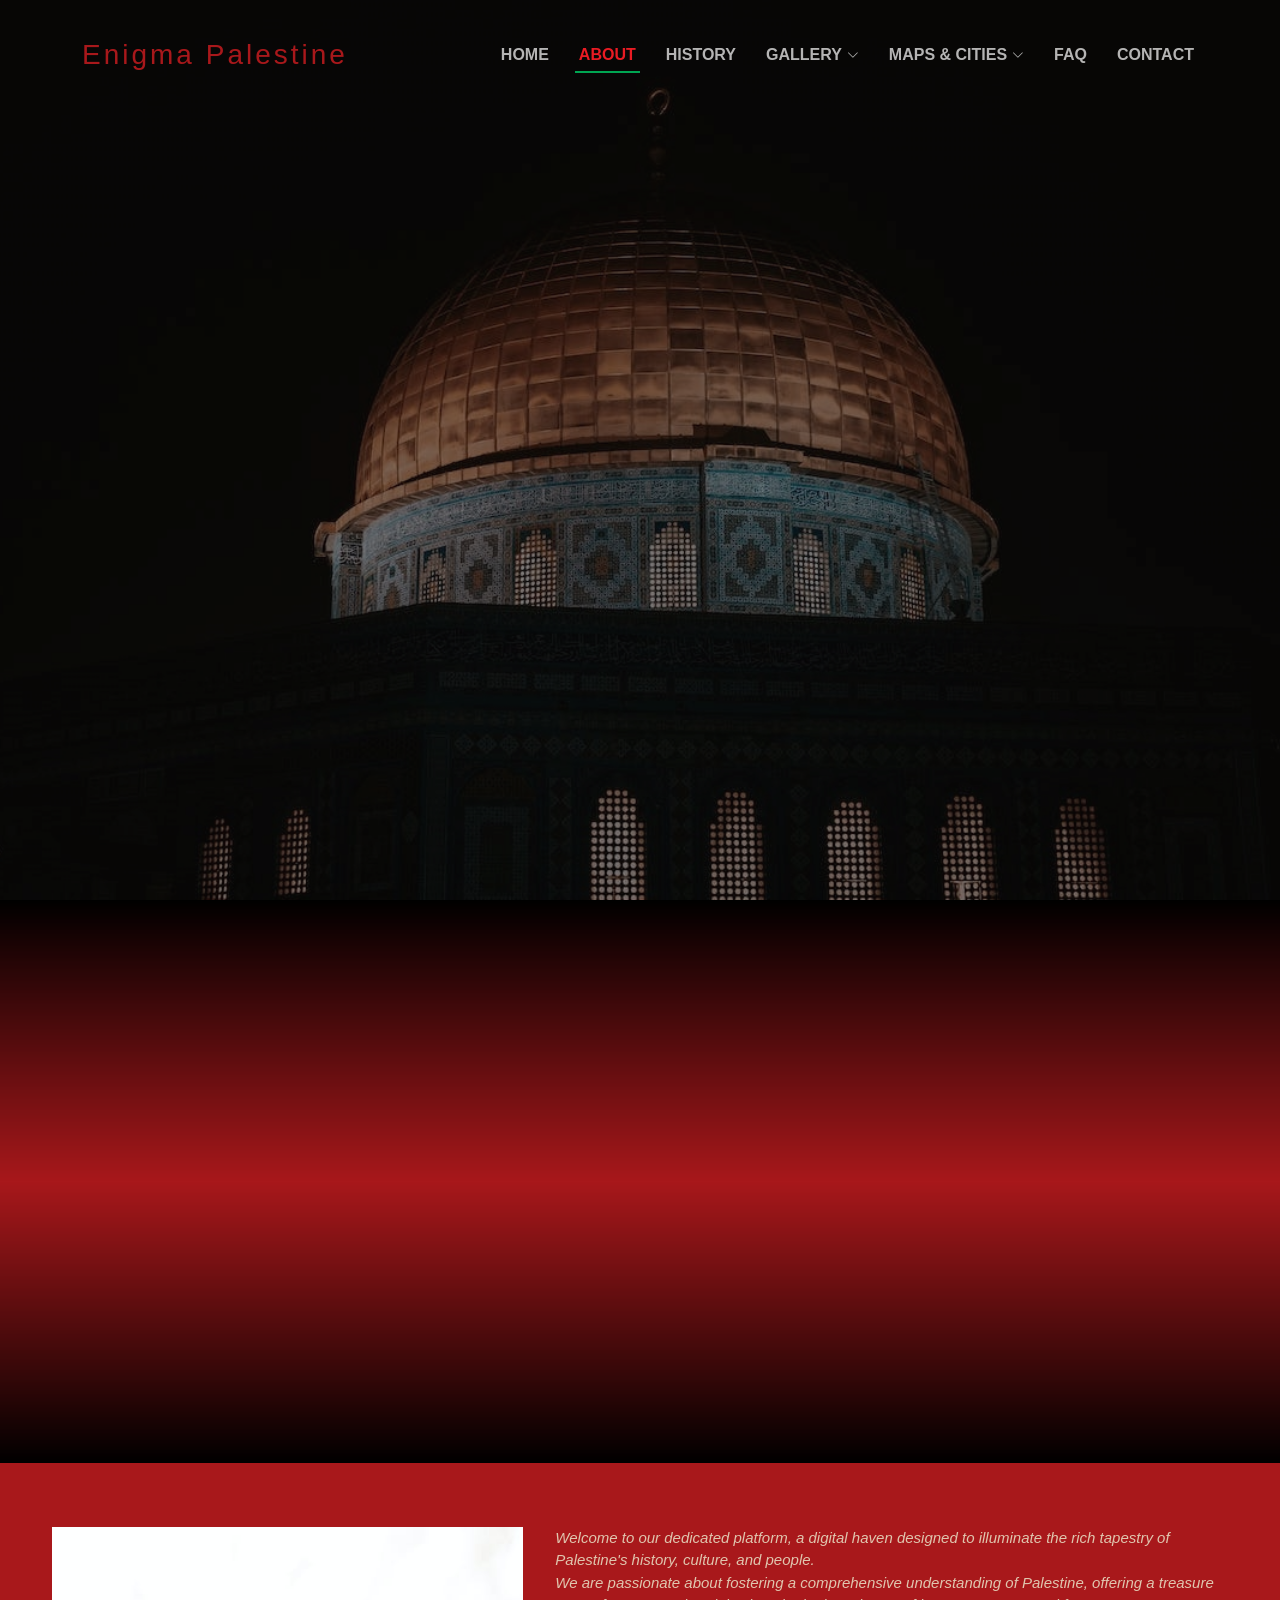
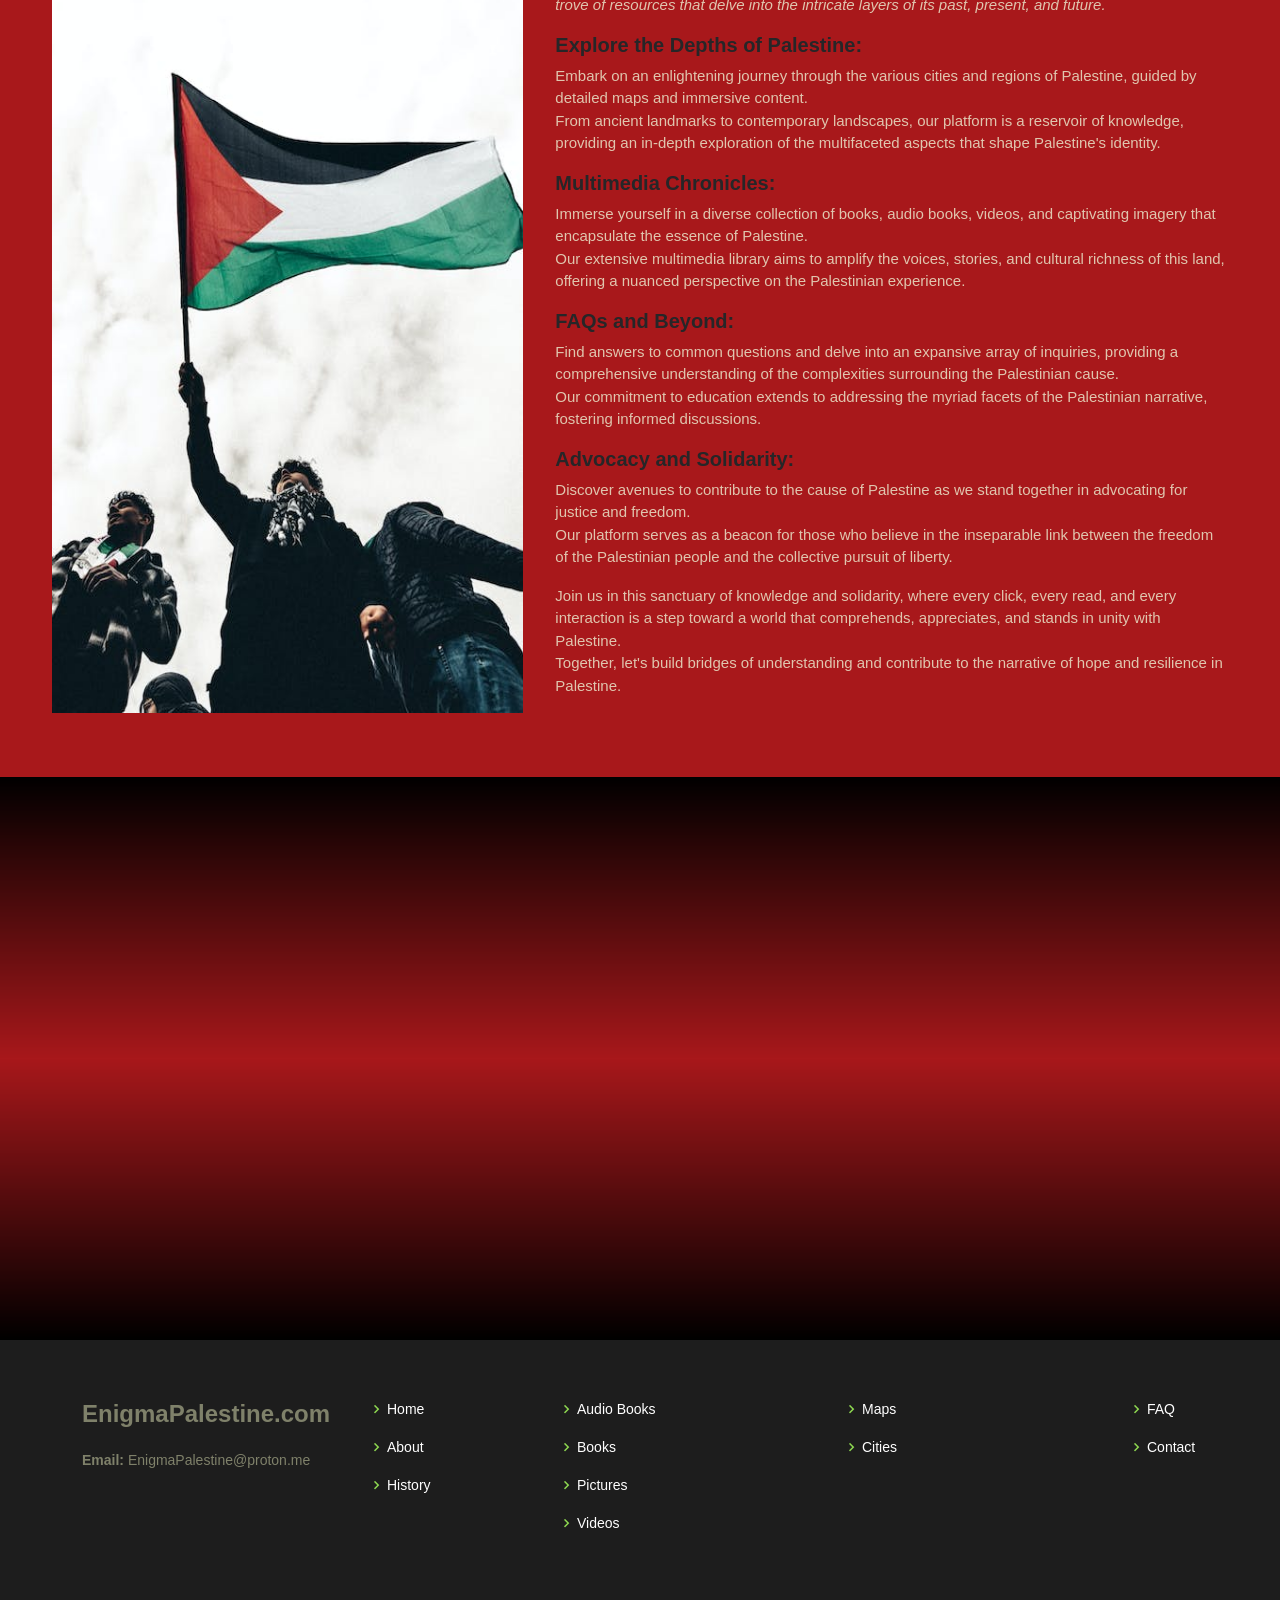
==== commit bf97fc12: "add some of the hero section images." ====
--- a/about.html
+++ b/about.html
@@ -80,7 +80,7 @@
     
                     <div class="carousel-inner" role="listbox">
         
-                        <div class="carousel-item active" style="background-image: url(./img/slide.jpg);">
+                        <div class="carousel-item active" style="background-image: url(./img/hero/slide-2.jpg);">
                             
                         </div>
         
--- a/css/style.css
+++ b/css/style.css
@@ -684,6 +684,140 @@
 }
 
 /*--------------------------------------------------------------
+# Other Hero Section
+--------------------------------------------------------------*/
+#other-hero {
+  width: 100%;
+  height: 100vh;
+  background-color: rgba(39, 37, 34, 0.8);
+  overflow: hidden;
+  padding: 0;
+}
+
+#other-hero .other-carousel-item {
+  width: 100%;
+  height: 100vh;
+  background-size: cover;
+  background-position: center;
+  background-repeat: no-repeat;
+}
+
+#other-hero .other-carousel-item::before {
+  content: "";
+  background-color: rgba(12, 11, 10, 0.5);
+  position: absolute;
+  top: 0;
+  right: 0;
+  left: 0;
+  bottom: 0;
+}
+
+#other-hero .other-carousel-container {
+  display: flex;
+  justify-content: center;
+  align-items: center;
+  position: absolute;
+  bottom: 0;
+  top: 0;
+  left: 0;
+  right: 0;
+}
+
+#other-hero .other-carousel-content {
+  text-align: center;
+}
+
+#other-hero h2 {
+  color: #A8181B;
+  margin-bottom: 30px;
+  font-size: 30px;
+  font-weight: 700;
+}
+
+#other-hero h2 span {
+  color: black;
+}
+
+#other-hero p {
+  width: 80%;
+  animation-delay: 0.4s;
+  margin: 0 auto 30px auto;
+  color: #FFFFFF;
+}
+
+#other-hero .other-carousel-inner .other-carousel-item {
+  transition-property: opacity;
+  background-position: centerother- top;
+}
+
+#other-hero .other-carousel-inner .other-carousel-item,
+#other-hero .other-carousel-inner .active .other-carousel-item-start,
+#other-hero .other-carousel-inner .active .other-carousel-item-end {
+  opacity: 0;
+}
+
+#other-hero .other-carousel-inner .active,
+#other-hero .other-carousel-inner .other-carousel-item-next.other-carousel-item-start,
+#other-hero .other-carousel-inner .other-carousel-item-prev.other-carousel-item-end {
+  opacity: 1;
+  transition: 0.5s;
+}
+
+#other-hero .other-carousel-inner .other-carousel-item-next,
+#other-hero .other-carousel-inner .other-carousel-item-prev,
+#other-hero .other-carousel-inner .active.other-carousel-item-start,
+#other-hero .other-carousel-inner .active.other-carousel-item-end {
+  left: 0;
+  transform: translate3d(0, 0, 0);
+}
+
+#other-hero .other-carousel-control-next-icon,
+#other-hero .other-carousel-control-prev-icon {
+  background: none;
+  font-size: 30px;
+  line-height: 0;
+  width: auto;
+  height: auto;
+  background: rgba(255, 255, 255, 0.2);
+  border-radius: 50px;
+  transition: 0.3s;
+  color: #00A552;
+  width: 54px;
+  height: 54px;
+  display: flex;
+  align-items: center;
+  justify-content: center;
+}
+
+#other-hero .other-carousel-control-next-icon:hover,
+#other-hero .other-carousel-control-prev-icon:hover {
+  background: rgba(255, 255, 255, 0.3);
+  color: #A8181B;
+}
+
+#other-hero .other-carousel-indicators li {
+  cursor: pointer;
+  list-style-type: none;
+}
+
+@media (max-width: 768px) {
+  #other-hero h2 {
+    font-size: 28px;
+  }
+}
+
+@media (min-width: 1024px) {
+  #other-hero p {
+    width: 50%;
+  }
+
+  #other-hero .other-carousel-control-prev,
+  #other-hero .other-carousel-control-next {
+    width: 5%;
+  }
+}
+
+/*--------------------------------------------------------------
 # Sections General
 --------------------------------------------------------------*/
 .section-title {
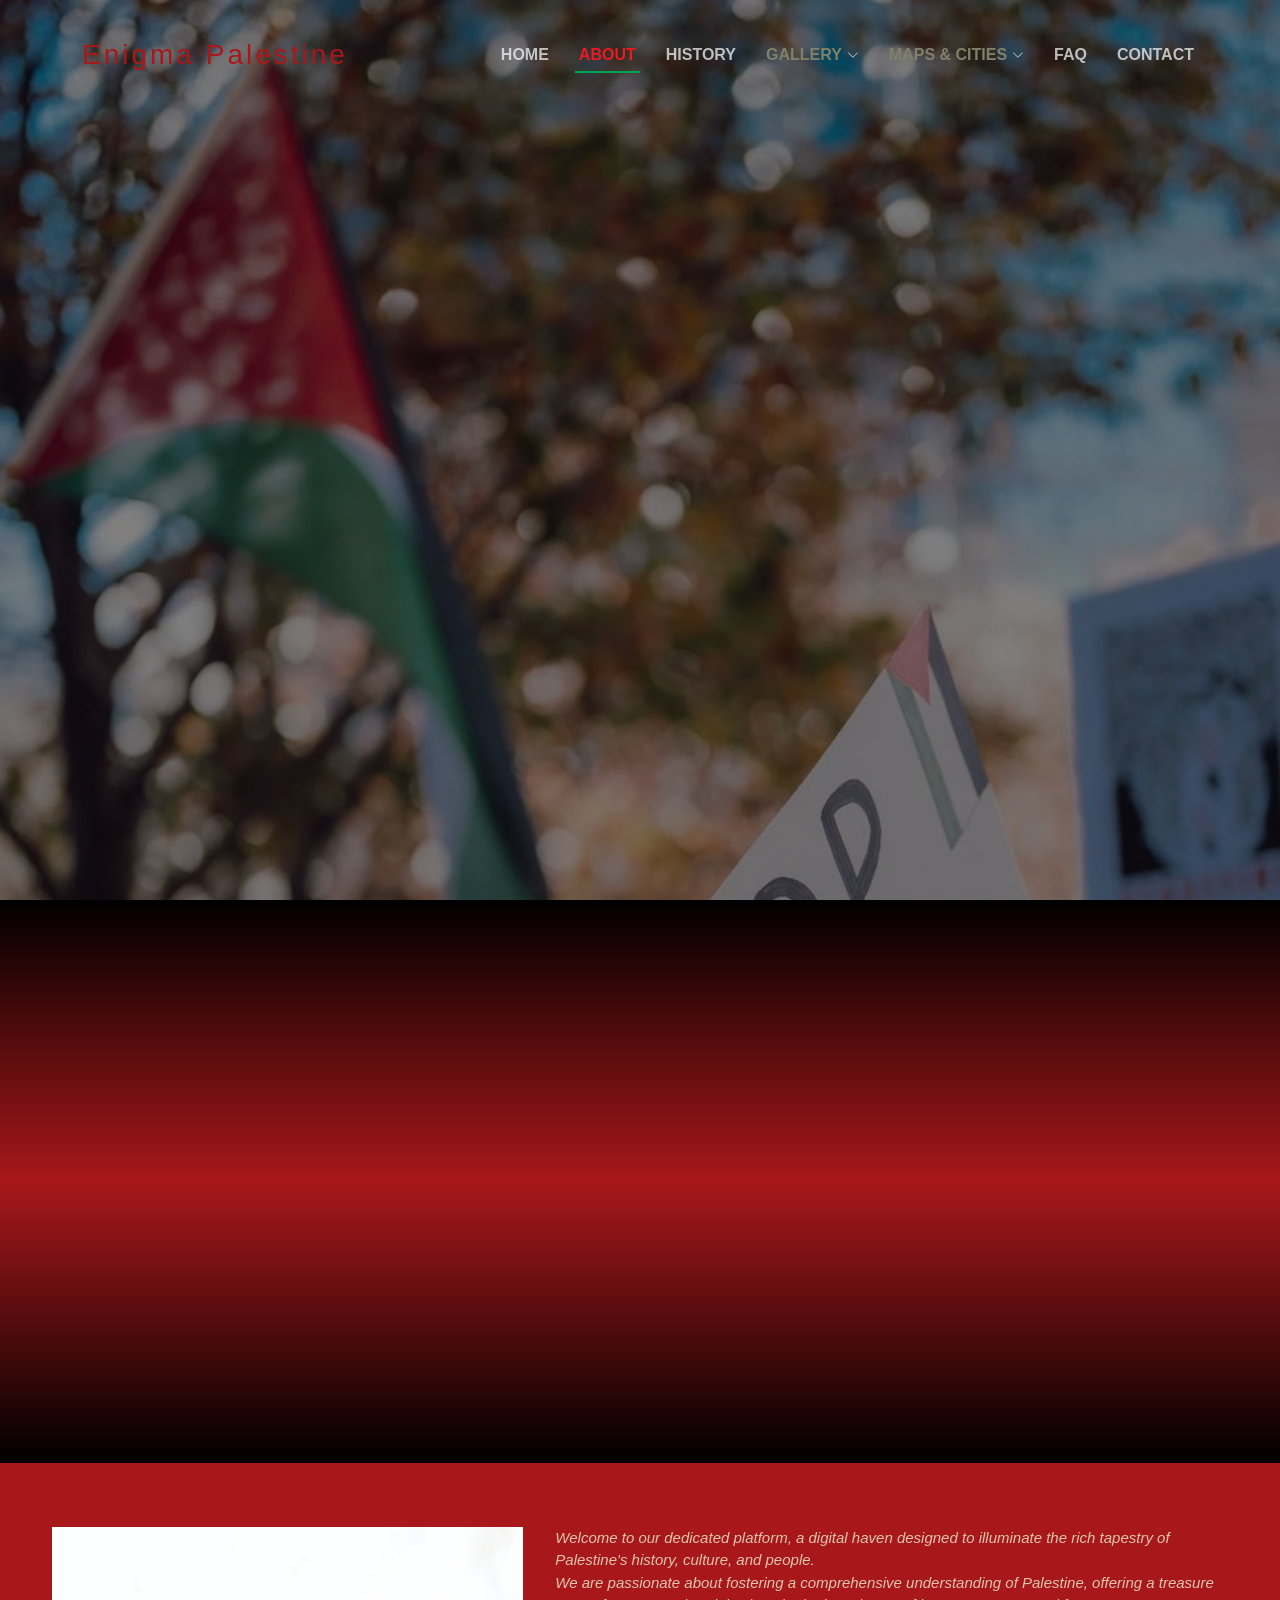
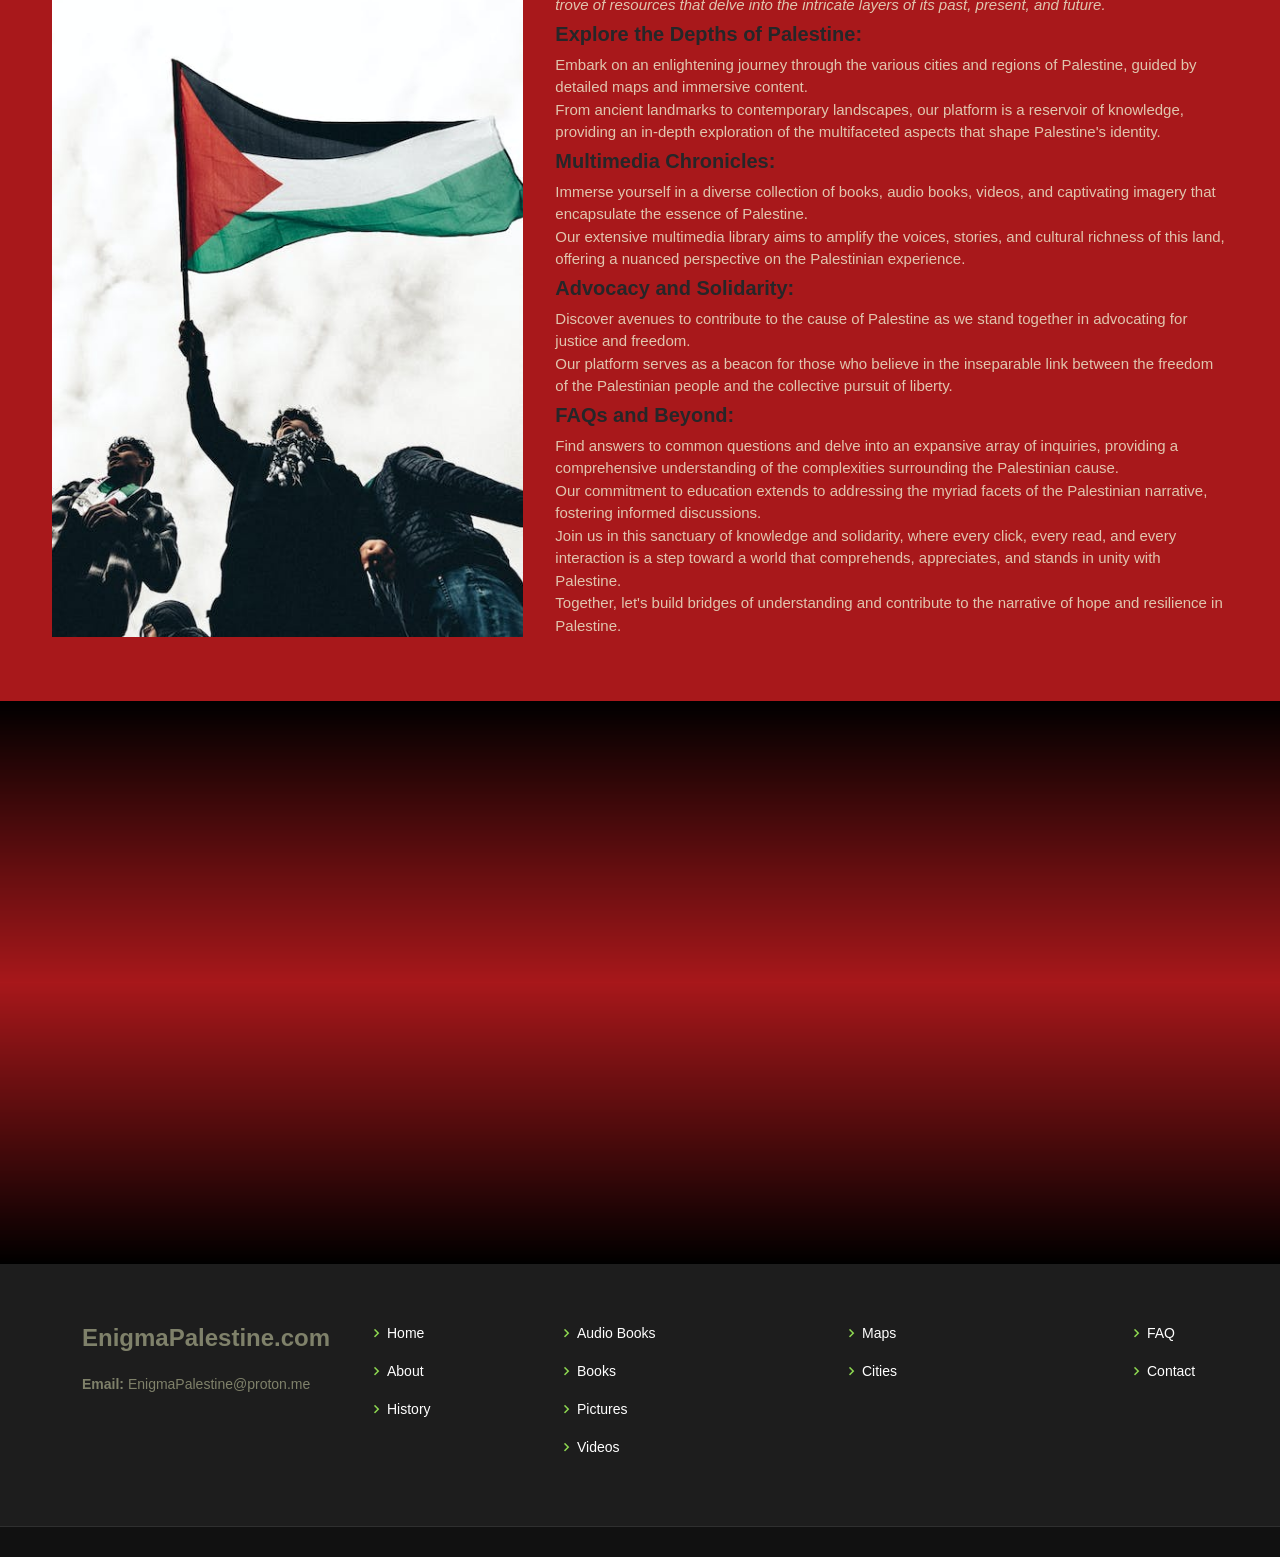
==== commit 61bffced: "make all index.html sections responsive" ====
--- a/about.html
+++ b/about.html
@@ -119,34 +119,39 @@
                     <div class="col-lg-7 d-flex flex-column justify-content-center align-items-stretch p-3">
 
                         <div class="content">
-                        <p class="fst-italic">
-                            Welcome to our dedicated platform, a digital haven designed to illuminate the rich tapestry of Palestine's history, culture, and people.<br>
-                            We are passionate about fostering a comprehensive understanding of Palestine, offering a treasure trove of resources that delve into the intricate layers of its past, present, and future.
-                        </p>
-                        <h4>Explore the Depths of Palestine:</h4>
-                        <p>
-                            Embark on an enlightening journey through the various cities and regions of Palestine, guided by detailed maps and immersive content.<br>
-                            From ancient landmarks to contemporary landscapes, our platform is a reservoir of knowledge, providing an in-depth exploration of the multifaceted aspects that shape Palestine's identity.
-                        </p>
-                        <h4>Multimedia Chronicles:</h4>
-                        <p>
-                            Immerse yourself in a diverse collection of books, audio books, videos, and captivating imagery that encapsulate the essence of Palestine.<br>
-                            Our extensive multimedia library aims to amplify the voices, stories, and cultural richness of this land, offering a nuanced perspective on the Palestinian experience.
-                        </p>
-                        <h4>FAQs and Beyond:</h4>
-                        <p>
-                            Find answers to common questions and delve into an expansive array of inquiries, providing a comprehensive understanding of the complexities surrounding the Palestinian cause.<br>
-                            Our commitment to education extends to addressing the myriad facets of the Palestinian narrative, fostering informed discussions.
-                        </p>
-                        <h4>Advocacy and Solidarity:</h4>
-                        <p>
-                            Discover avenues to contribute to the cause of Palestine as we stand together in advocating for justice and freedom.<br>
-                            Our platform serves as a beacon for those who believe in the inseparable link between the freedom of the Palestinian people and the collective pursuit of liberty.
-                        </p>
-                        <p>
-                            Join us in this sanctuary of knowledge and solidarity, where every click, every read, and every interaction is a step toward a world that comprehends, appreciates, and stands in unity with Palestine.<br>
-                            Together, let's build bridges of understanding and contribute to the narrative of hope and resilience in Palestine.</p>
-                        </p>
+                            <p class="fst-italic">
+                                Welcome to our dedicated platform, a digital haven designed to illuminate the rich tapestry of Palestine's history, culture, and people.<br>
+                                We are passionate about fostering a comprehensive understanding of Palestine, offering a treasure trove of resources that delve into the intricate layers of its past, present, and future.
+                            </p>
+
+                            <h4>Explore the Depths of Palestine:</h4>
+                            <p>
+                                Embark on an enlightening journey through the various cities and regions of Palestine, guided by detailed maps and immersive content.<br>
+                                From ancient landmarks to contemporary landscapes, our platform is a reservoir of knowledge, providing an in-depth exploration of the multifaceted aspects that shape Palestine's identity.
+                            </p>
+
+                            <h4>Multimedia Chronicles:</h4>
+                            <p>
+                                Immerse yourself in a diverse collection of books, audio books, videos, and captivating imagery that encapsulate the essence of Palestine.<br>
+                                Our extensive multimedia library aims to amplify the voices, stories, and cultural richness of this land, offering a nuanced perspective on the Palestinian experience.
+                            </p>
+
+                            <h4>Advocacy and Solidarity:</h4>
+                            <p>
+                                Discover avenues to contribute to the cause of Palestine as we stand together in advocating for justice and freedom.<br>
+                                Our platform serves as a beacon for those who believe in the inseparable link between the freedom of the Palestinian people and the collective pursuit of liberty.
+                            </p>
+
+                            <h4>FAQs and Beyond:</h4>
+                            <p>
+                                Find answers to common questions and delve into an expansive array of inquiries, providing a comprehensive understanding of the complexities surrounding the Palestinian cause.<br>
+                                Our commitment to education extends to addressing the myriad facets of the Palestinian narrative, fostering informed discussions.
+                            </p>
+
+                            <p>
+                                Join us in this sanctuary of knowledge and solidarity, where every click, every read, and every interaction is a step toward a world that comprehends, appreciates, and stands in unity with Palestine.<br>
+                                Together, let's build bridges of understanding and contribute to the narrative of hope and resilience in Palestine.</p>
+                            </p>
                         </div>
 
                     </div>
--- a/css/style.css
+++ b/css/style.css
@@ -842,6 +842,46 @@
   color: #E0C5AE;
 }
 
+/*----------------------------------------
+#Home page section
+----------------------------------------*/
+.home-section {
+  display: flex;
+  justify-content: space-between;
+  gap: 20px;
+  flex-wrap: wrap;
+}
+
+.home-section-title {
+  width: 100%;
+  max-width: 400px; /* Adjust as needed */
+  margin-bottom: 20px;
+  padding: 20px;
+  box-sizing: border-box;
+}
+
+h2 {
+  color: #333;
+  margin-bottom: 10px;
+  font-size: 20px;
+  font-weight: 700;
+}
+
+span {
+  color: #7F816A;
+}
+
+p {
+  color: #E0C5AE;
+  margin: 0;
+  font-size: 16px;
+}
+
+@media (max-width: 768px) {
+  .home-section-title {
+      max-width: 100%;
+  }
+}
 /*--------------------------------------------------------------
 # About
 --------------------------------------------------------------*/
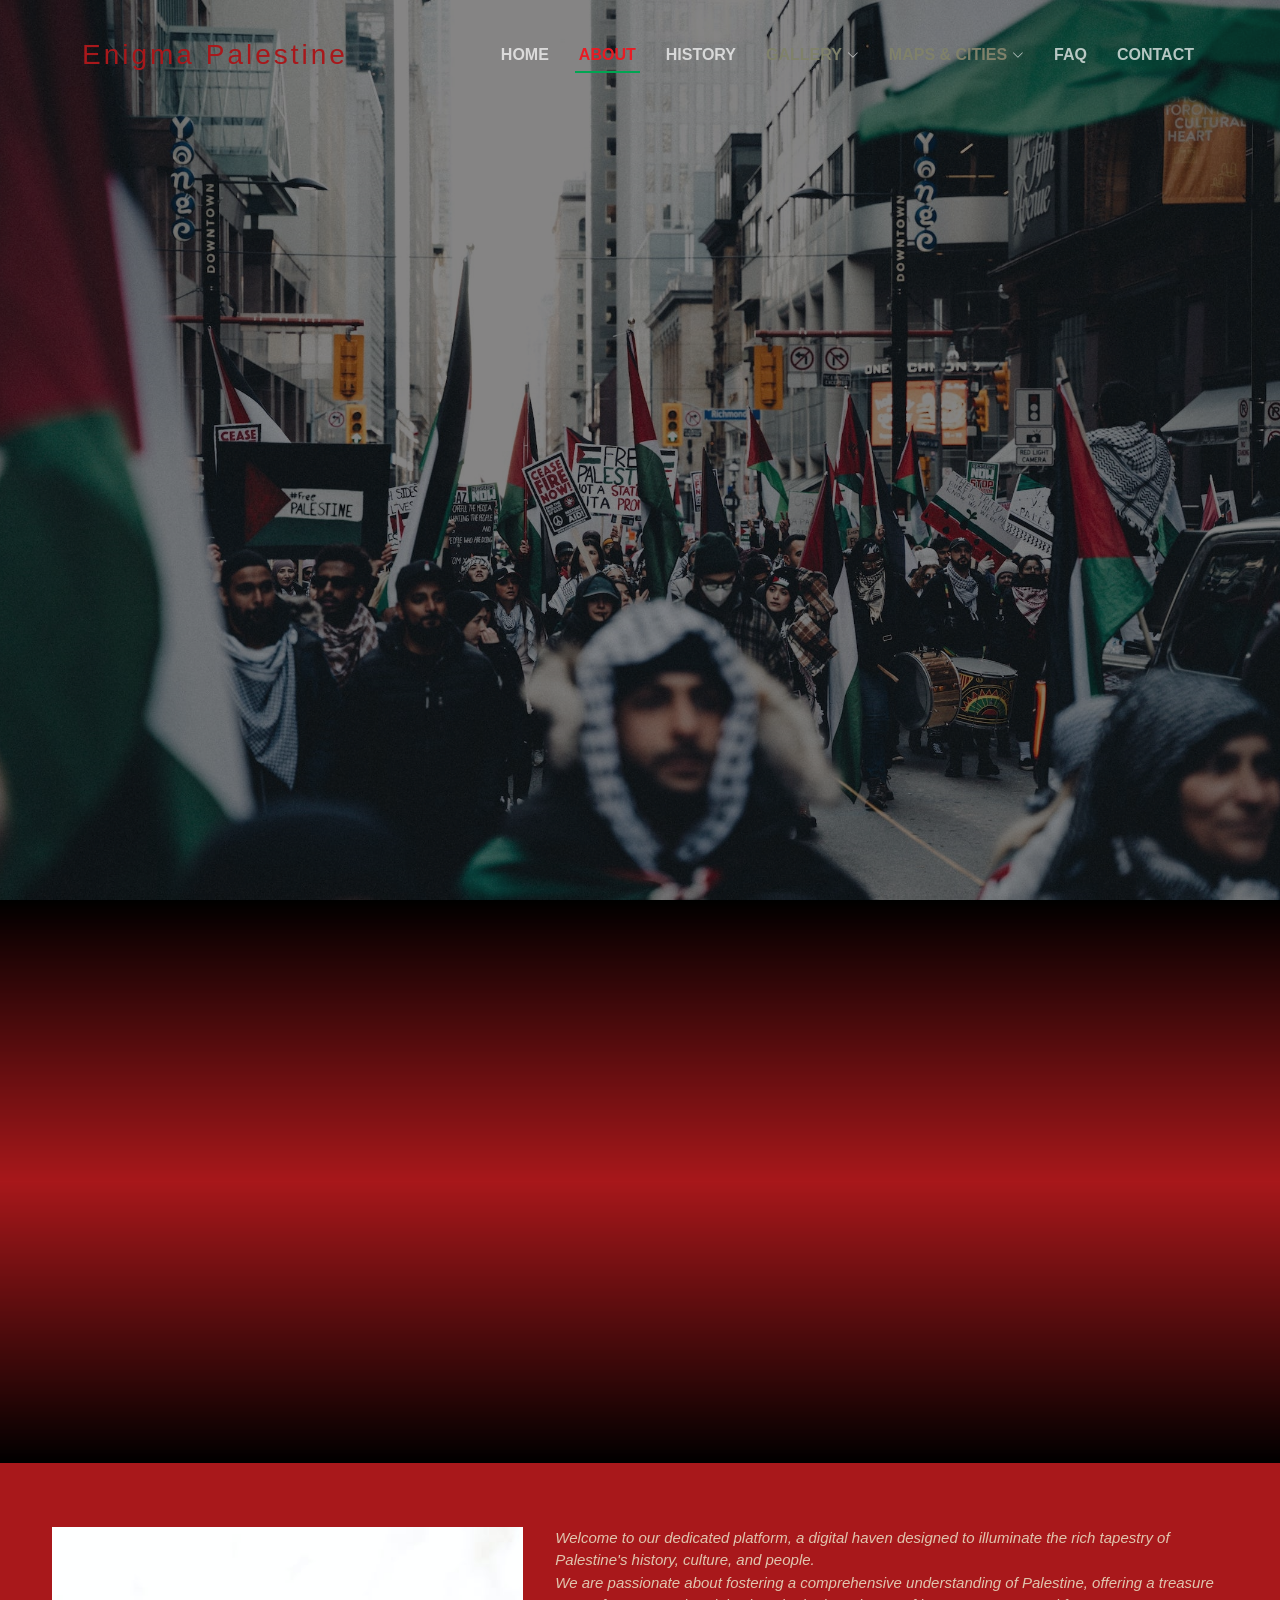
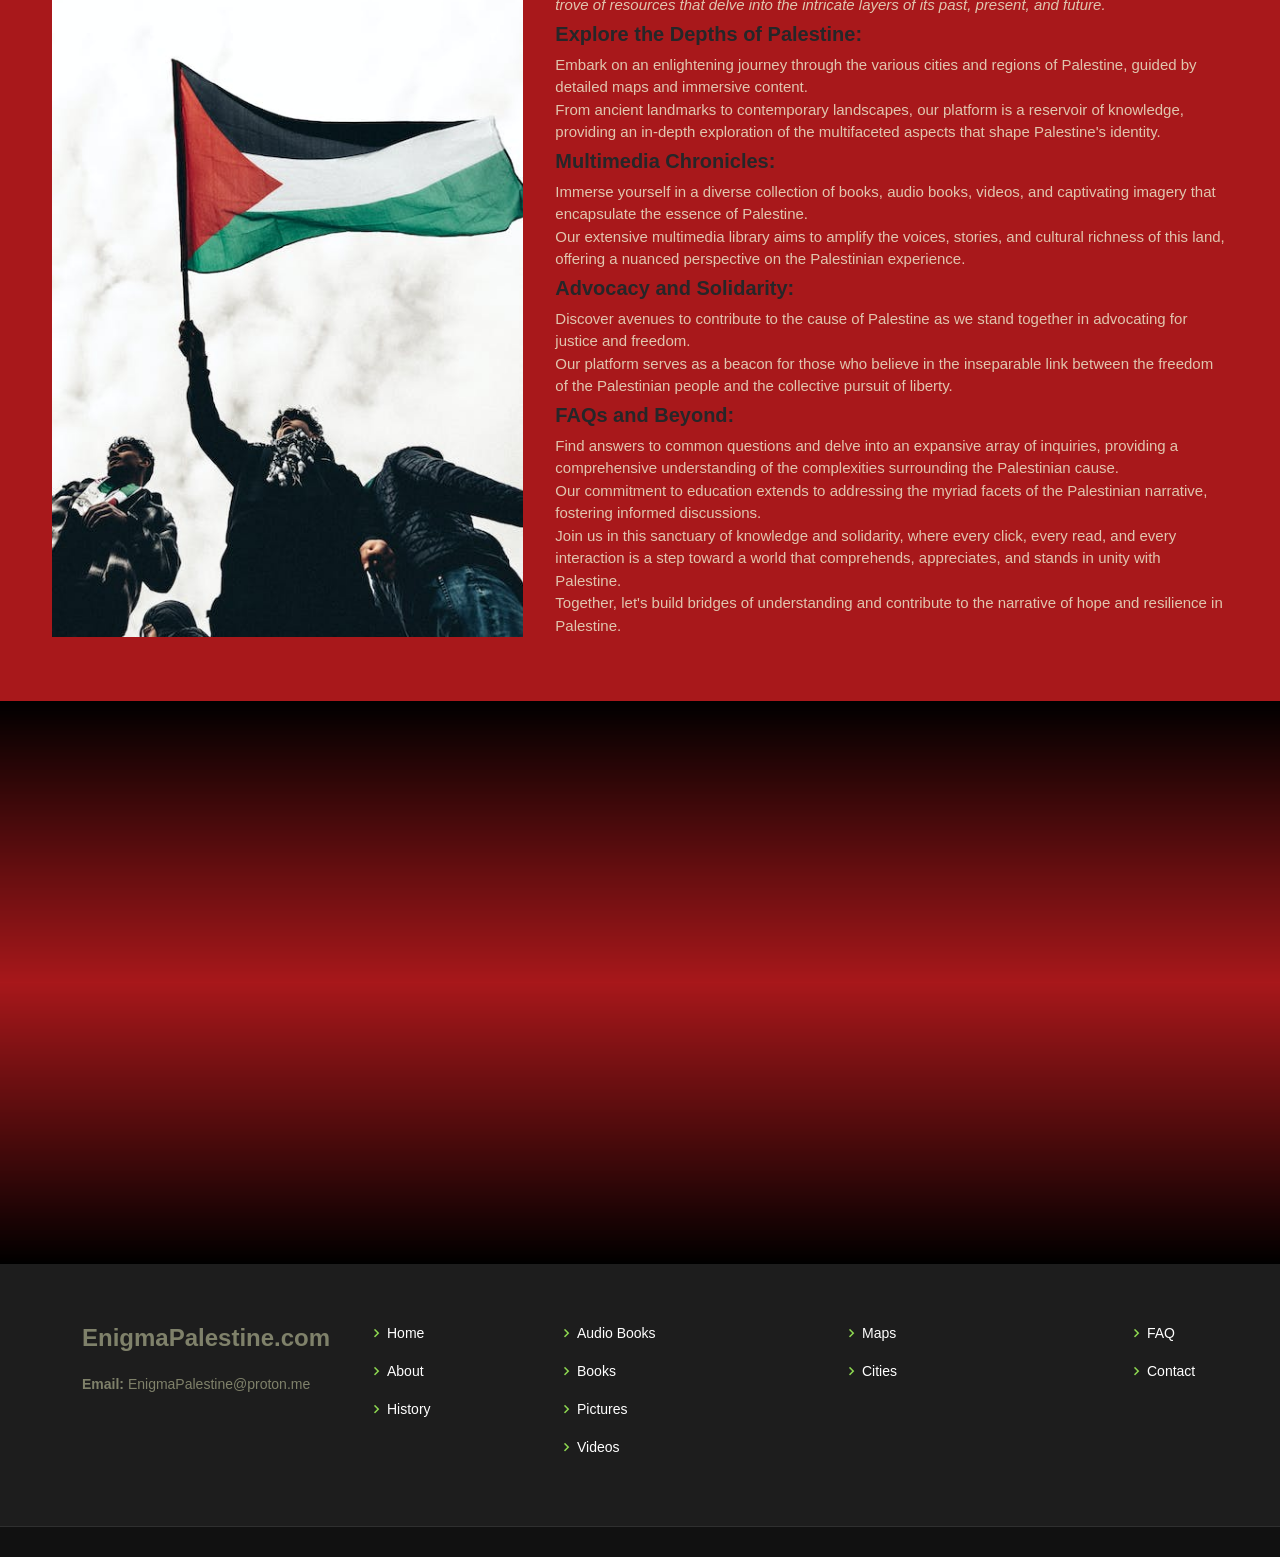
==== commit 505e0454: "fix the filter bug in other-hero section." ====
--- a/about.html
+++ b/about.html
@@ -74,19 +74,14 @@
 
                             <!-- ======= Hero Section ======= -->
 
-        <section id="hero">
-            <div class="hero-container">
-                <div id="heroCarousel" data-bs-interval="5000" class="carousel slide carousel-fade" data-bs-ride="carousel">
-    
-                    <div class="carousel-inner" role="listbox">
-        
-                        <div class="carousel-item active" style="background-image: url(./img/hero/slide-2.jpg);">
+        <section id="other-hero">
+            <div class="other-hero-container">
+                <div id="other-Carousel" data-bs-interval="5000" class="other-carousel slide other-carousel-fade" data-bs-ride="other-carousel">
+                    <div class="other-carousel-inner" role="listbox">
+                        <div class="other-carousel-item active" style="background-image: url(./img/hero/slide-2.jpg);">
                             
                         </div>
-        
-                    </div>
-    
-                
+                    </div>
                 </div>
             </div>
         </section>
--- a/css/style.css
+++ b/css/style.css
@@ -687,14 +687,15 @@
 # Other Hero Section
 --------------------------------------------------------------*/
 #other-hero {
+  position: relative;
   width: 100%;
   height: 100vh;
-  background-color: rgba(39, 37, 34, 0.8);
   overflow: hidden;
   padding: 0;
 }
 
 #other-hero .other-carousel-item {
+  position: relative;
   width: 100%;
   height: 100vh;
   background-size: cover;
@@ -747,7 +748,7 @@
 
 #other-hero .other-carousel-inner .other-carousel-item {
   transition-property: opacity;
-  background-position: centerother- top;
+  background-position: center other- top;
 }
 
 #other-hero .other-carousel-inner .other-carousel-item,
@@ -817,6 +818,7 @@
   }
 }
 
+
 /*--------------------------------------------------------------
 # Sections General
 --------------------------------------------------------------*/
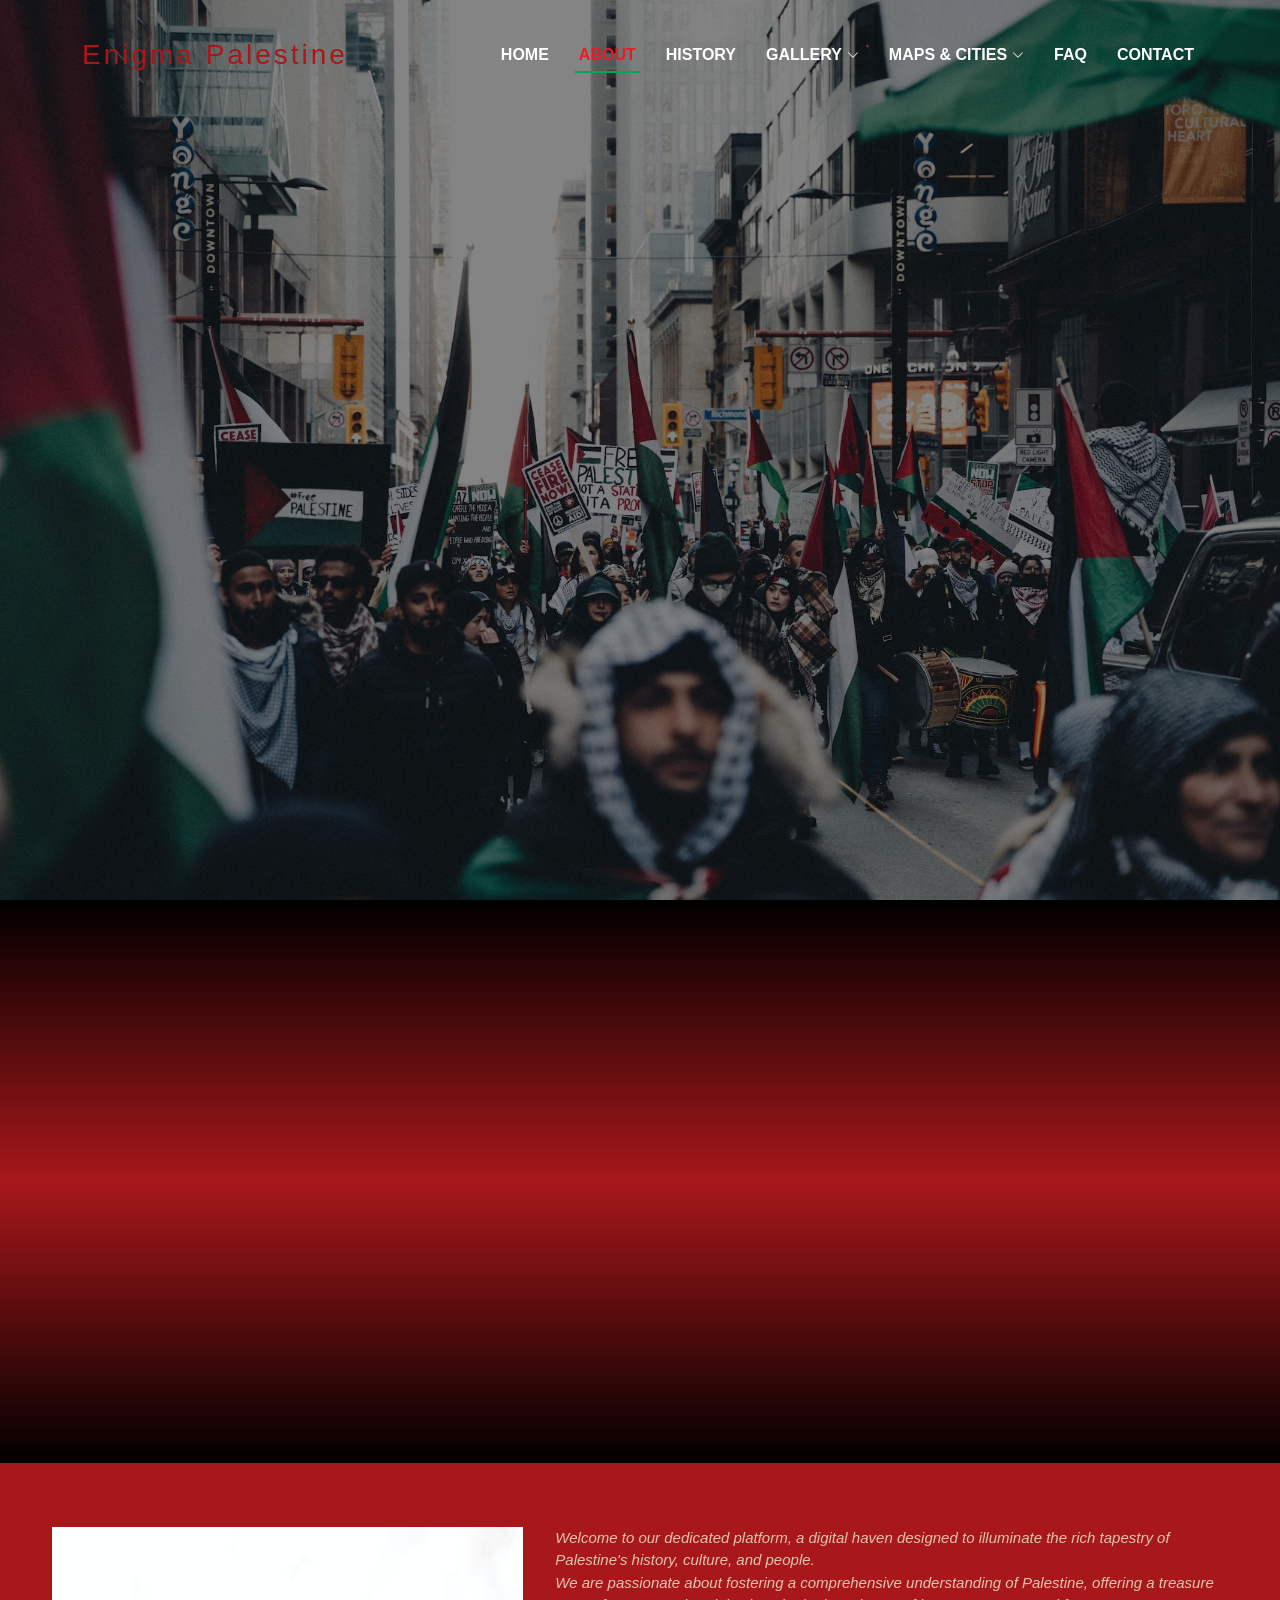
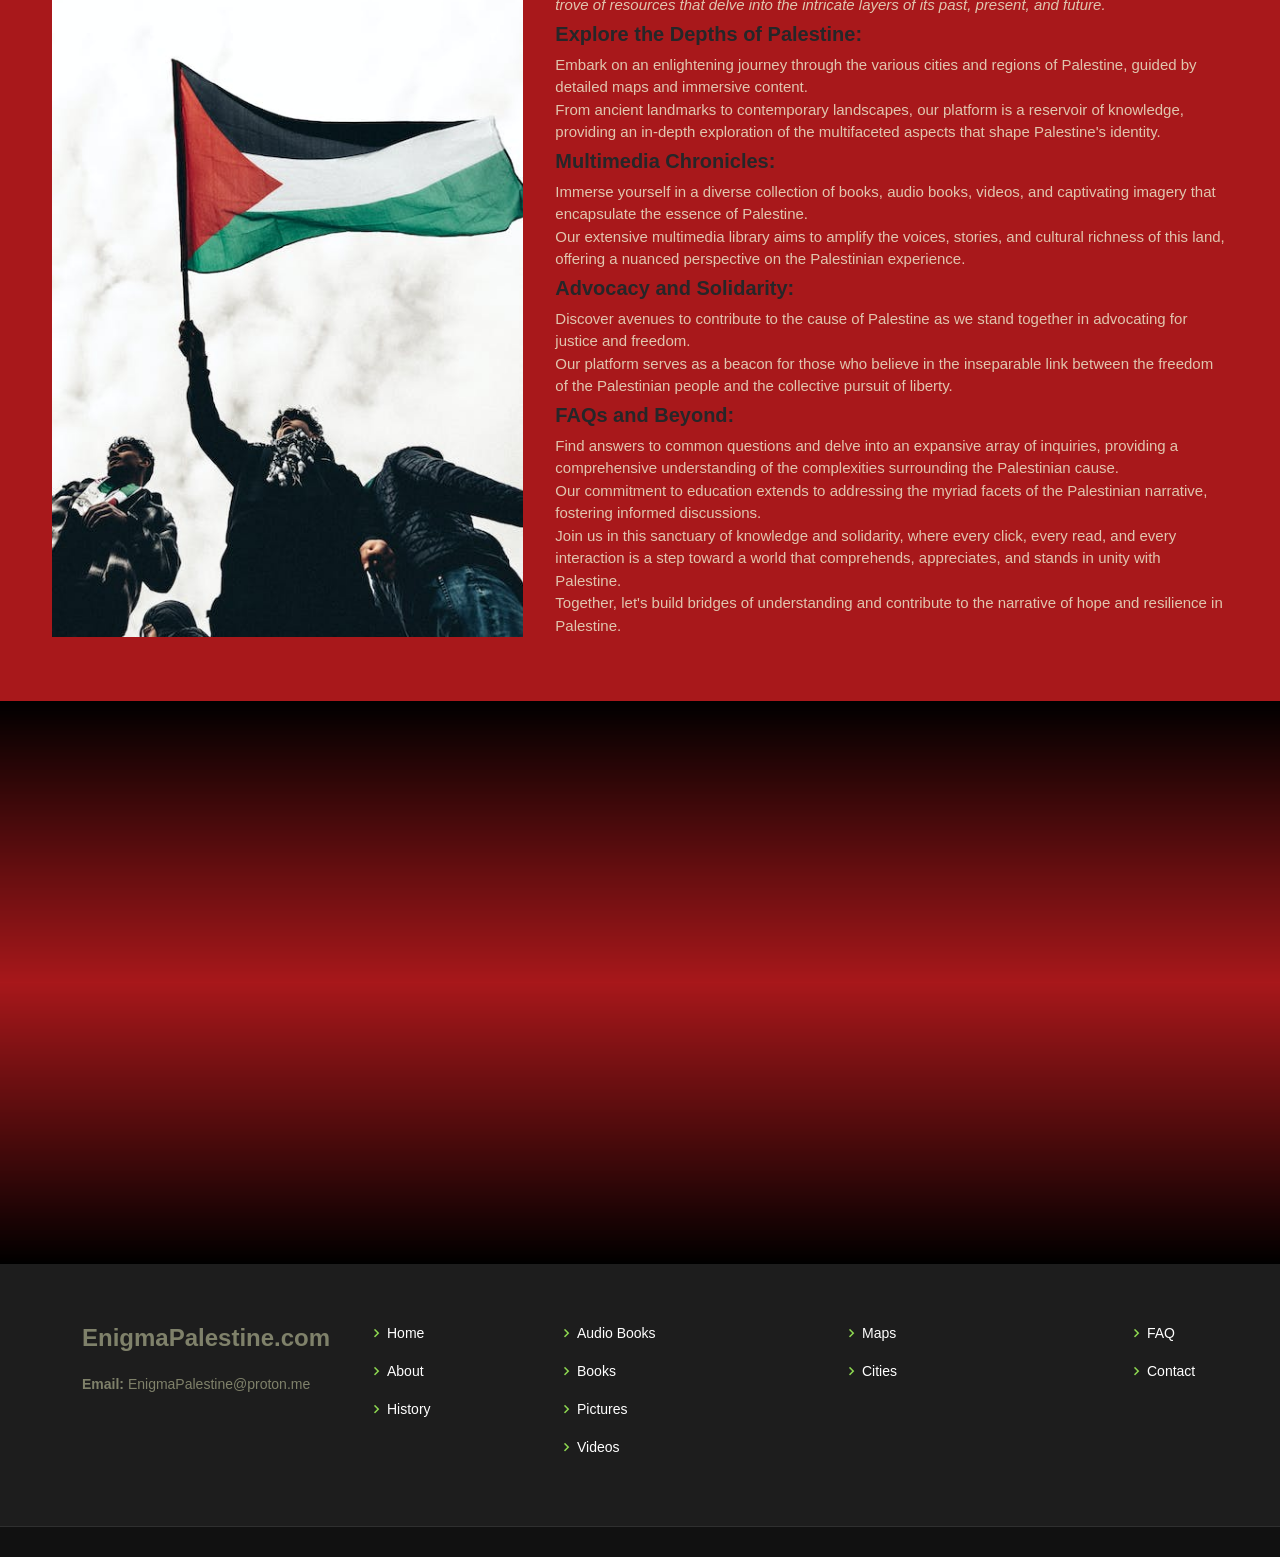
==== commit dd02c746: "fix the navbar issue ." ====
--- a/about.html
+++ b/about.html
@@ -44,7 +44,7 @@
 
                         <li><a class="nav-link scrollto" href="history.html">History</a></li>
 
-                        <li class="dropdown"><a class="nav-link scrollto" href="gallery.html"><span>Gallery</span> <i class="bi bi-chevron-down"></i></a>
+                        <li class="dropdown"><a class="nav-link scrollto" href="gallery.html">Gallery<i class="bi bi-chevron-down"></i></a>
                         <ul>
                             <li><a href="audiobooks.html">Audio Books</a></li>
                             <li><a href="books.html">Books</a></li>
@@ -53,7 +53,7 @@
                         </ul>
                         </li>
 
-                        <li class="dropdown"><a class="nav-link scrollto" href="maps&cities.html"><span>Maps & Cities</span> <i class="bi bi-chevron-down"></i></a>
+                        <li class="dropdown"><a class="nav-link scrollto" href="maps&cities.html">Maps & Cities<i class="bi bi-chevron-down"></i></a>
                         <ul>
                             <li><a href="maps.html">Maps</a></li>
                             <li><a href="cities.html">Cities</a></li>
--- a/css/style.css
+++ b/css/style.css
@@ -296,7 +296,7 @@
   font-family: "Roboto", sans-serif;
   font-size: 16px;
   font-weight: 600;
-  color: rgba(255, 255, 255, 0.7);
+  color: #FFFFFF;
   white-space: nowrap;
   transition: 0.3s;
   text-transform: uppercase;
